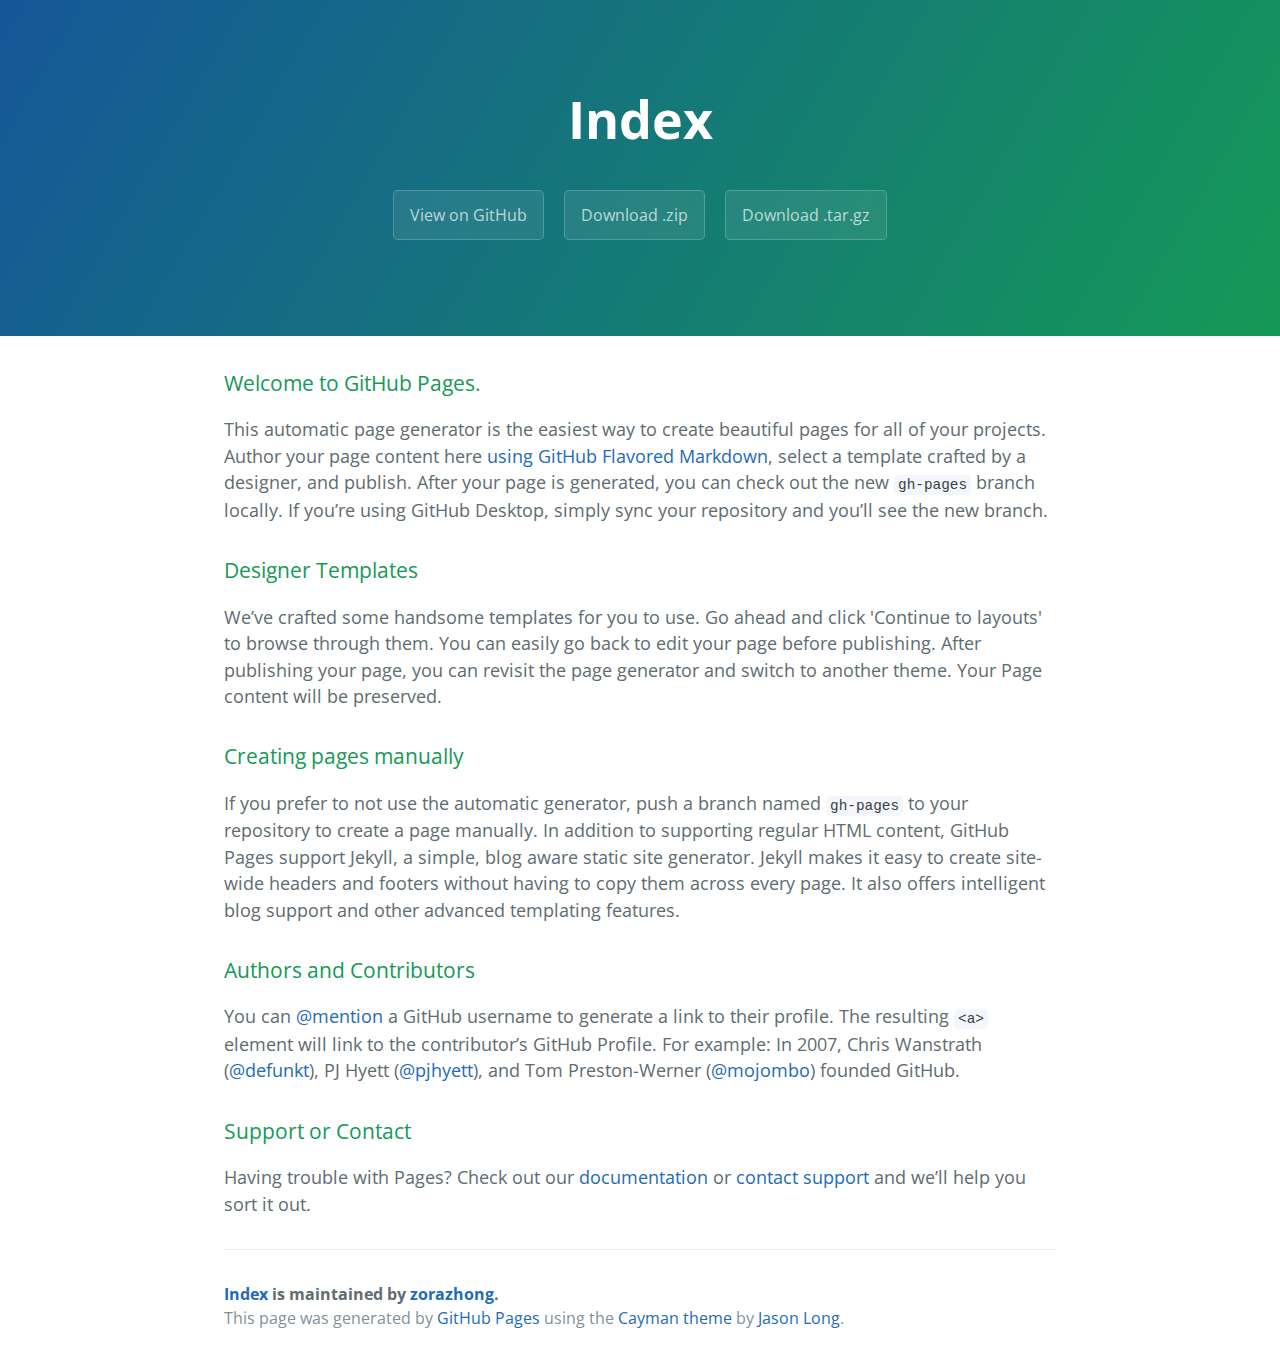
==== index.html @ 16f26936 "Create gh-pages branch via GitHub" ====
<!DOCTYPE html>
<html lang="en-us">
  <head>
    <meta charset="UTF-8">
    <title>Index by zorazhong</title>
    <meta name="viewport" content="width=device-width, initial-scale=1">
    <link rel="stylesheet" type="text/css" href="stylesheets/normalize.css" media="screen">
    <link href='https://fonts.googleapis.com/css?family=Open+Sans:400,700' rel='stylesheet' type='text/css'>
    <link rel="stylesheet" type="text/css" href="stylesheets/stylesheet.css" media="screen">
    <link rel="stylesheet" type="text/css" href="stylesheets/github-light.css" media="screen">
  </head>
  <body>
    <section class="page-header">
      <h1 class="project-name">Index</h1>
      <h2 class="project-tagline"></h2>
      <a href="https://github.com/zorazhong/index" class="btn">View on GitHub</a>
      <a href="https://github.com/zorazhong/index/zipball/master" class="btn">Download .zip</a>
      <a href="https://github.com/zorazhong/index/tarball/master" class="btn">Download .tar.gz</a>
    </section>

    <section class="main-content">
      <h3>
<a id="welcome-to-github-pages" class="anchor" href="#welcome-to-github-pages" aria-hidden="true"><span aria-hidden="true" class="octicon octicon-link"></span></a>Welcome to GitHub Pages.</h3>

<p>This automatic page generator is the easiest way to create beautiful pages for all of your projects. Author your page content here <a href="https://guides.github.com/features/mastering-markdown/">using GitHub Flavored Markdown</a>, select a template crafted by a designer, and publish. After your page is generated, you can check out the new <code>gh-pages</code> branch locally. If you’re using GitHub Desktop, simply sync your repository and you’ll see the new branch.</p>

<h3>
<a id="designer-templates" class="anchor" href="#designer-templates" aria-hidden="true"><span aria-hidden="true" class="octicon octicon-link"></span></a>Designer Templates</h3>

<p>We’ve crafted some handsome templates for you to use. Go ahead and click 'Continue to layouts' to browse through them. You can easily go back to edit your page before publishing. After publishing your page, you can revisit the page generator and switch to another theme. Your Page content will be preserved.</p>

<h3>
<a id="creating-pages-manually" class="anchor" href="#creating-pages-manually" aria-hidden="true"><span aria-hidden="true" class="octicon octicon-link"></span></a>Creating pages manually</h3>

<p>If you prefer to not use the automatic generator, push a branch named <code>gh-pages</code> to your repository to create a page manually. In addition to supporting regular HTML content, GitHub Pages support Jekyll, a simple, blog aware static site generator. Jekyll makes it easy to create site-wide headers and footers without having to copy them across every page. It also offers intelligent blog support and other advanced templating features.</p>

<h3>
<a id="authors-and-contributors" class="anchor" href="#authors-and-contributors" aria-hidden="true"><span aria-hidden="true" class="octicon octicon-link"></span></a>Authors and Contributors</h3>

<p>You can <a href="https://help.github.com/articles/basic-writing-and-formatting-syntax/#mentioning-users-and-teams" class="user-mention">@mention</a> a GitHub username to generate a link to their profile. The resulting <code>&lt;a&gt;</code> element will link to the contributor’s GitHub Profile. For example: In 2007, Chris Wanstrath (<a href="https://github.com/defunkt" class="user-mention">@defunkt</a>), PJ Hyett (<a href="https://github.com/pjhyett" class="user-mention">@pjhyett</a>), and Tom Preston-Werner (<a href="https://github.com/mojombo" class="user-mention">@mojombo</a>) founded GitHub.</p>

<h3>
<a id="support-or-contact" class="anchor" href="#support-or-contact" aria-hidden="true"><span aria-hidden="true" class="octicon octicon-link"></span></a>Support or Contact</h3>

<p>Having trouble with Pages? Check out our <a href="https://help.github.com/pages">documentation</a> or <a href="https://github.com/contact">contact support</a> and we’ll help you sort it out.</p>

      <footer class="site-footer">
        <span class="site-footer-owner"><a href="https://github.com/zorazhong/index">Index</a> is maintained by <a href="https://github.com/zorazhong">zorazhong</a>.</span>

        <span class="site-footer-credits">This page was generated by <a href="https://pages.github.com">GitHub Pages</a> using the <a href="https://github.com/jasonlong/cayman-theme">Cayman theme</a> by <a href="https://twitter.com/jasonlong">Jason Long</a>.</span>
      </footer>

    </section>

  
  </body>
</html>
---- stylesheets/stylesheet.css ----
* {
  box-sizing: border-box; }

body {
  padding: 0;
  margin: 0;
  font-family: "Open Sans", "Helvetica Neue", Helvetica, Arial, sans-serif;
  font-size: 16px;
  line-height: 1.5;
  color: #606c71; }

a {
  color: #1e6bb8;
  text-decoration: none; }
  a:hover {
    text-decoration: underline; }

.btn {
  display: inline-block;
  margin-bottom: 1rem;
  color: rgba(255, 255, 255, 0.7);
  background-color: rgba(255, 255, 255, 0.08);
  border-color: rgba(255, 255, 255, 0.2);
  border-style: solid;
  border-width: 1px;
  border-radius: 0.3rem;
  transition: color 0.2s, background-color 0.2s, border-color 0.2s; }
  .btn + .btn {
    margin-left: 1rem; }

.btn:hover {
  color: rgba(255, 255, 255, 0.8);
  text-decoration: none;
  background-color: rgba(255, 255, 255, 0.2);
  border-color: rgba(255, 255, 255, 0.3); }

@media screen and (min-width: 64em) {
  .btn {
    padding: 0.75rem 1rem; } }

@media screen and (min-width: 42em) and (max-width: 64em) {
  .btn {
    padding: 0.6rem 0.9rem;
    font-size: 0.9rem; } }

@media screen and (max-width: 42em) {
  .btn {
    display: block;
    width: 100%;
    padding: 0.75rem;
    font-size: 0.9rem; }
    .btn + .btn {
      margin-top: 1rem;
      margin-left: 0; } }

.page-header {
  color: #fff;
  text-align: center;
  background-color: #159957;
  background-image: linear-gradient(120deg, #155799, #159957); }

@media screen and (min-width: 64em) {
  .page-header {
    padding: 5rem 6rem; } }

@media screen and (min-width: 42em) and (max-width: 64em) {
  .page-header {
    padding: 3rem 4rem; } }

@media screen and (max-width: 42em) {
  .page-header {
    padding: 2rem 1rem; } }

.project-name {
  margin-top: 0;
  margin-bottom: 0.1rem; }

@media screen and (min-width: 64em) {
  .project-name {
    font-size: 3.25rem; } }

@media screen and (min-width: 42em) and (max-width: 64em) {
  .project-name {
    font-size: 2.25rem; } }

@media screen and (max-width: 42em) {
  .project-name {
    font-size: 1.75rem; } }

.project-tagline {
  margin-bottom: 2rem;
  font-weight: normal;
  opacity: 0.7; }

@media screen and (min-width: 64em) {
  .project-tagline {
    font-size: 1.25rem; } }

@media screen and (min-width: 42em) and (max-width: 64em) {
  .project-tagline {
    font-size: 1.15rem; } }

@media screen and (max-width: 42em) {
  .project-tagline {
    font-size: 1rem; } }

.main-content :first-child {
  margin-top: 0; }
.main-content img {
  max-width: 100%; }
.main-content h1, .main-content h2, .main-content h3, .main-content h4, .main-content h5, .main-content h6 {
  margin-top: 2rem;
  margin-bottom: 1rem;
  font-weight: normal;
  color: #159957; }
.main-content p {
  margin-bottom: 1em; }
.main-content code {
  padding: 2px 4px;
  font-family: Consolas, "Liberation Mono", Menlo, Courier, monospace;
  font-size: 0.9rem;
  color: #383e41;
  background-color: #f3f6fa;
  border-radius: 0.3rem; }
.main-content pre {
  padding: 0.8rem;
  margin-top: 0;
  margin-bottom: 1rem;
  font: 1rem Consolas, "Liberation Mono", Menlo, Courier, monospace;
  color: #567482;
  word-wrap: normal;
  background-color: #f3f6fa;
  border: solid 1px #dce6f0;
  border-radius: 0.3rem; }
  .main-content pre > code {
    padding: 0;
    margin: 0;
    font-size: 0.9rem;
    color: #567482;
    word-break: normal;
    white-space: pre;
    background: transparent;
    border: 0; }
.main-content .highlight {
  margin-bottom: 1rem; }
  .main-content .highlight pre {
    margin-bottom: 0;
    word-break: normal; }
.main-content .highlight pre, .main-content pre {
  padding: 0.8rem;
  overflow: auto;
  font-size: 0.9rem;
  line-height: 1.45;
  border-radius: 0.3rem; }
.main-content pre code, .main-content pre tt {
  display: inline;
  max-width: initial;
  padding: 0;
  margin: 0;
  overflow: initial;
  line-height: inherit;
  word-wrap: normal;
  background-color: transparent;
  border: 0; }
  .main-content pre code:before, .main-content pre code:after, .main-content pre tt:before, .main-content pre tt:after {
    content: normal; }
.main-content ul, .main-content ol {
  margin-top: 0; }
.main-content blockquote {
  padding: 0 1rem;
  margin-left: 0;
  color: #819198;
  border-left: 0.3rem solid #dce6f0; }
  .main-content blockquote > :first-child {
    margin-top: 0; }
  .main-content blockquote > :last-child {
    margin-bottom: 0; }
.main-content table {
  display: block;
  width: 100%;
  overflow: auto;
  word-break: normal;
  word-break: keep-all; }
  .main-content table th {
    font-weight: bold; }
  .main-content table th, .main-content table td {
    padding: 0.5rem 1rem;
    border: 1px solid #e9ebec; }
.main-content dl {
  padding: 0; }
  .main-content dl dt {
    padding: 0;
    margin-top: 1rem;
    font-size: 1rem;
    font-weight: bold; }
  .main-content dl dd {
    padding: 0;
    margin-bottom: 1rem; }
.main-content hr {
  height: 2px;
  padding: 0;
  margin: 1rem 0;
  background-color: #eff0f1;
  border: 0; }

@media screen and (min-width: 64em) {
  .main-content {
    max-width: 64rem;
    padding: 2rem 6rem;
    margin: 0 auto;
    font-size: 1.1rem; } }

@media screen and (min-width: 42em) and (max-width: 64em) {
  .main-content {
    padding: 2rem 4rem;
    font-size: 1.1rem; } }

@media screen and (max-width: 42em) {
  .main-content {
    padding: 2rem 1rem;
    font-size: 1rem; } }

.site-footer {
  padding-top: 2rem;
  margin-top: 2rem;
  border-top: solid 1px #eff0f1; }

.site-footer-owner {
  display: block;
  font-weight: bold; }

.site-footer-credits {
  color: #819198; }

@media screen and (min-width: 64em) {
  .site-footer {
    font-size: 1rem; } }

@media screen and (min-width: 42em) and (max-width: 64em) {
  .site-footer {
    font-size: 1rem; } }

@media screen and (max-width: 42em) {
  .site-footer {
    font-size: 0.9rem; } }
---- stylesheets/github-light.css ----
/*
The MIT License (MIT)

Copyright (c) 2015 GitHub, Inc.

Permission is hereby granted, free of charge, to any person obtaining a copy
of this software and associated documentation files (the "Software"), to deal
in the Software without restriction, including without limitation the rights
to use, copy, modify, merge, publish, distribute, sublicense, and/or sell
copies of the Software, and to permit persons to whom the Software is
furnished to do so, subject to the following conditions:

The above copyright notice and this permission notice shall be included in all
copies or substantial portions of the Software.

THE SOFTWARE IS PROVIDED "AS IS", WITHOUT WARRANTY OF ANY KIND, EXPRESS OR
IMPLIED, INCLUDING BUT NOT LIMITED TO THE WARRANTIES OF MERCHANTABILITY,
FITNESS FOR A PARTICULAR PURPOSE AND NONINFRINGEMENT. IN NO EVENT SHALL THE
AUTHORS OR COPYRIGHT HOLDERS BE LIABLE FOR ANY CLAIM, DAMAGES OR OTHER
LIABILITY, WHETHER IN AN ACTION OF CONTRACT, TORT OR OTHERWISE, ARISING FROM,
OUT OF OR IN CONNECTION WITH THE SOFTWARE OR THE USE OR OTHER DEALINGS IN THE
SOFTWARE.

*/

.pl-c /* comment */ {
  color: #969896;
}

.pl-c1      /* constant, markup.raw, meta.diff.header, meta.module-reference, meta.property-name, support, support.constant, support.variable, variable.other.constant */,
.pl-s .pl-v /* string variable */ {
  color: #0086b3;
}

.pl-e  /* entity */,
.pl-en /* entity.name */ {
  color: #795da3;
}

.pl-s .pl-s1 /* string source */,
.pl-smi      /* storage.modifier.import, storage.modifier.package, storage.type.java, variable.other, variable.parameter.function */ {
  color: #333;
}

.pl-ent /* entity.name.tag */ {
  color: #63a35c;
}

.pl-k /* keyword, storage, storage.type */ {
  color: #a71d5d;
}

.pl-pds              /* punctuation.definition.string, string.regexp.character-class */,
.pl-s                /* string */,
.pl-s .pl-pse .pl-s1 /* string punctuation.section.embedded source */,
.pl-sr               /* string.regexp */,
.pl-sr .pl-cce       /* string.regexp constant.character.escape */,
.pl-sr .pl-sra       /* string.regexp string.regexp.arbitrary-repitition */,
.pl-sr .pl-sre       /* string.regexp source.ruby.embedded */ {
  color: #183691;
}

.pl-v /* variable */ {
  color: #ed6a43;
}

.pl-id /* invalid.deprecated */ {
  color: #b52a1d;
}

.pl-ii /* invalid.illegal */ {
  background-color: #b52a1d;
  color: #f8f8f8;
}

.pl-sr .pl-cce /* string.regexp constant.character.escape */ {
  color: #63a35c;
  font-weight: bold;
}

.pl-ml /* markup.list */ {
  color: #693a17;
}

.pl-mh        /* markup.heading */,
.pl-mh .pl-en /* markup.heading entity.name */,
.pl-ms        /* meta.separator */ {
  color: #1d3e81;
  font-weight: bold;
}

.pl-mq /* markup.quote */ {
  color: #008080;
}

.pl-mi /* markup.italic */ {
  color: #333;
  font-style: italic;
}

.pl-mb /* markup.bold */ {
  color: #333;
  font-weight: bold;
}

.pl-md /* markup.deleted, meta.diff.header.from-file */ {
  background-color: #ffecec;
  color: #bd2c00;
}

.pl-mi1 /* markup.inserted, meta.diff.header.to-file */ {
  background-color: #eaffea;
  color: #55a532;
}

.pl-mdr /* meta.diff.range */ {
  color: #795da3;
  font-weight: bold;
}

.pl-mo /* meta.output */ {
  color: #1d3e81;
}
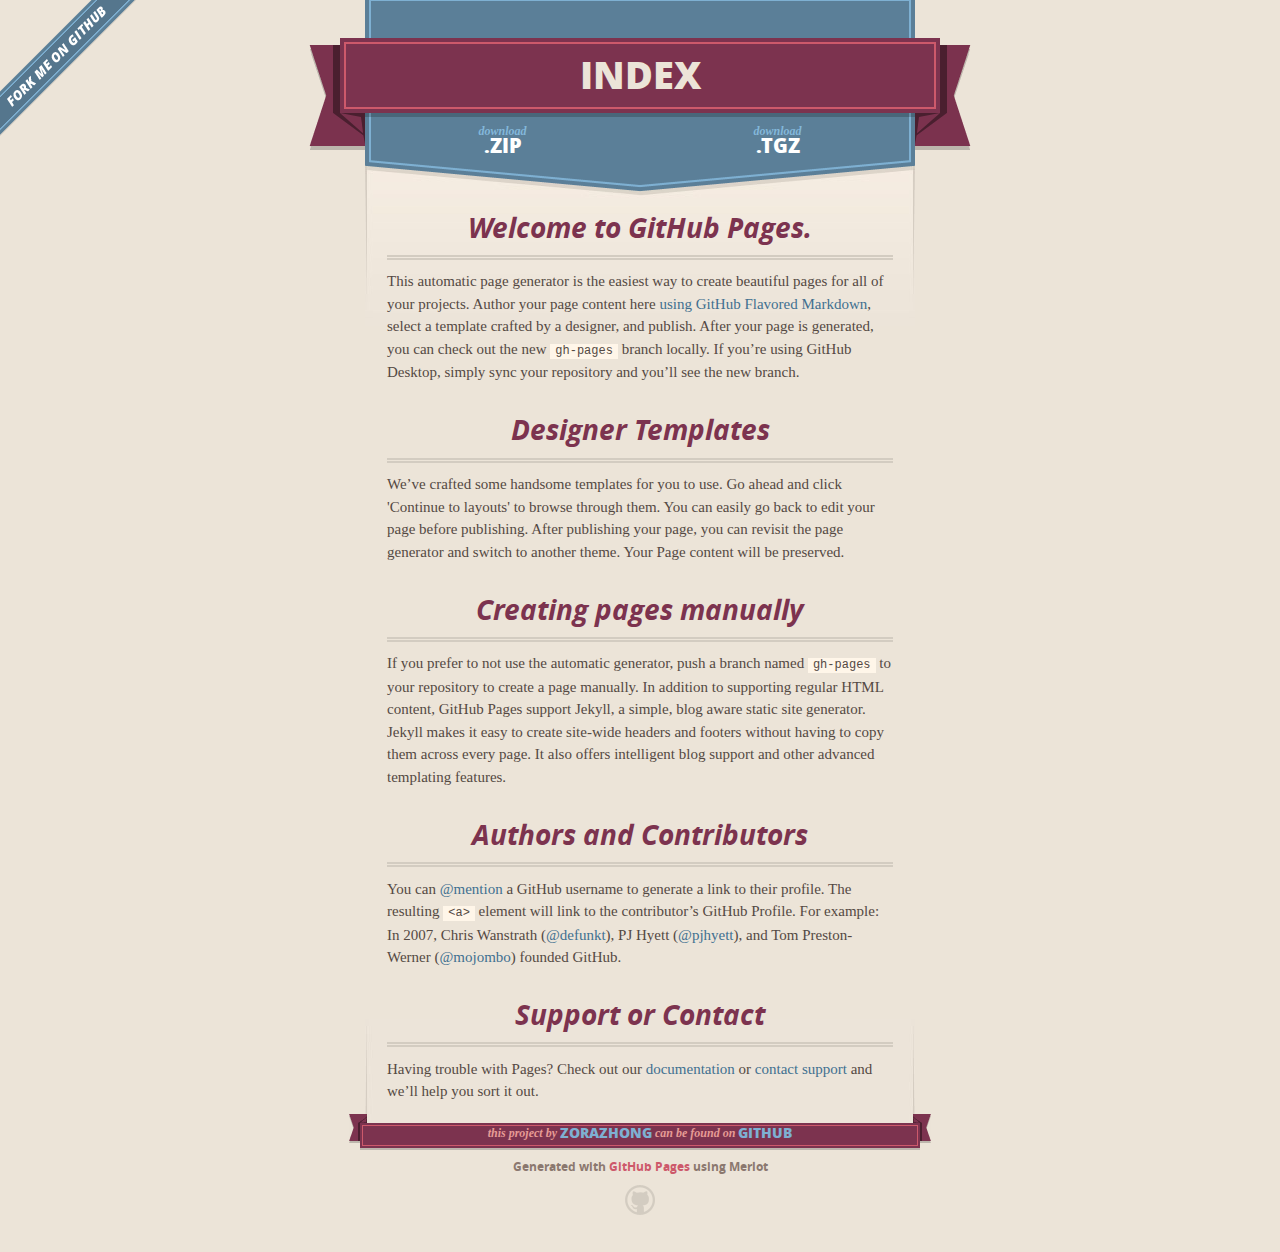
==== commit 930ba699: "Create gh-pages branch via GitHub" ====
--- a/index.html
+++ b/index.html
@@ -1,25 +1,52 @@
 <!DOCTYPE html>
-<html lang="en-us">
+<html>
   <head>
-    <meta charset="UTF-8">
+    <meta charset='utf-8'>
+    <meta http-equiv="X-UA-Compatible" content="chrome=1">
+    <meta name="viewport" content="width=640">
+
+    <link rel="stylesheet" href="stylesheets/core.css" media="screen">
+    <link rel="stylesheet" href="stylesheets/mobile.css" media="handheld, only screen and (max-device-width:640px)">
+    <link rel="stylesheet" href="stylesheets/github-light.css">
+
+    <script type="text/javascript" src="javascripts/modernizr.js"></script>
+    <script type="text/javascript" src="https://ajax.googleapis.com/ajax/libs/jquery/1.7.1/jquery.min.js"></script>
+    <script type="text/javascript" src="javascripts/headsmart.min.js"></script>
+    <script type="text/javascript">
+      $(document).ready(function () {
+        $('#main_content').headsmart()
+      })
+    </script>
     <title>Index by zorazhong</title>
-    <meta name="viewport" content="width=device-width, initial-scale=1">
-    <link rel="stylesheet" type="text/css" href="stylesheets/normalize.css" media="screen">
-    <link href='https://fonts.googleapis.com/css?family=Open+Sans:400,700' rel='stylesheet' type='text/css'>
-    <link rel="stylesheet" type="text/css" href="stylesheets/stylesheet.css" media="screen">
-    <link rel="stylesheet" type="text/css" href="stylesheets/github-light.css" media="screen">
   </head>
+
   <body>
-    <section class="page-header">
-      <h1 class="project-name">Index</h1>
-      <h2 class="project-tagline"></h2>
-      <a href="https://github.com/zorazhong/index" class="btn">View on GitHub</a>
-      <a href="https://github.com/zorazhong/index/zipball/master" class="btn">Download .zip</a>
-      <a href="https://github.com/zorazhong/index/tarball/master" class="btn">Download .tar.gz</a>
-    </section>
+    <a id="forkme_banner" href="https://github.com/zorazhong/index">View on GitHub</a>
+    <div class="shell">
 
-    <section class="main-content">
-      <h3>
+      <header>
+        <span class="ribbon-outer">
+          <span class="ribbon-inner">
+            <h1>Index</h1>
+            <h2></h2>
+          </span>
+          <span class="left-tail"></span>
+          <span class="right-tail"></span>
+        </span>
+      </header>
+
+      <section id="downloads">
+        <span class="inner">
+          <a href="https://github.com/zorazhong/index/zipball/master" class="zip"><em>download</em> .ZIP</a><a href="https://github.com/zorazhong/index/tarball/master" class="tgz"><em>download</em> .TGZ</a>
+        </span>
+      </section>
+
+
+      <span class="banner-fix"></span>
+
+
+      <section id="main_content">
+        <h3>
 <a id="welcome-to-github-pages" class="anchor" href="#welcome-to-github-pages" aria-hidden="true"><span aria-hidden="true" class="octicon octicon-link"></span></a>Welcome to GitHub Pages.</h3>
 
 <p>This automatic page generator is the easiest way to create beautiful pages for all of your projects. Author your page content here <a href="https://guides.github.com/features/mastering-markdown/">using GitHub Flavored Markdown</a>, select a template crafted by a designer, and publish. After your page is generated, you can check out the new <code>gh-pages</code> branch locally. If you’re using GitHub Desktop, simply sync your repository and you’ll see the new branch.</p>
@@ -43,15 +70,22 @@
 <a id="support-or-contact" class="anchor" href="#support-or-contact" aria-hidden="true"><span aria-hidden="true" class="octicon octicon-link"></span></a>Support or Contact</h3>
 
 <p>Having trouble with Pages? Check out our <a href="https://help.github.com/pages">documentation</a> or <a href="https://github.com/contact">contact support</a> and we’ll help you sort it out.</p>
+      </section>
 
-      <footer class="site-footer">
-        <span class="site-footer-owner"><a href="https://github.com/zorazhong/index">Index</a> is maintained by <a href="https://github.com/zorazhong">zorazhong</a>.</span>
-
-        <span class="site-footer-credits">This page was generated by <a href="https://pages.github.com">GitHub Pages</a> using the <a href="https://github.com/jasonlong/cayman-theme">Cayman theme</a> by <a href="https://twitter.com/jasonlong">Jason Long</a>.</span>
+      <footer>
+        <span class="ribbon-outer">
+          <span class="ribbon-inner">
+            <p>this project by <a href="https://github.com/zorazhong">zorazhong</a> can be found on <a href="https://github.com/zorazhong/index">GitHub</a></p>
+          </span>
+          <span class="left-tail"></span>
+          <span class="right-tail"></span>
+        </span>
+        <p>Generated with <a href="https://pages.github.com">GitHub Pages</a> using Merlot</p>
+        <span class="octocat"></span>
       </footer>
 
-    </section>
+    </div>
 
-  
+    
   </body>
 </html>
--- a/stylesheets/core.css
+++ b/stylesheets/core.css
@@ -0,0 +1,3 @@
+@import url("screen.css");
+@import url("non-screen.css") handheld;
+@import url("non-screen.css") only screen and (max-device-width:640px);--- a/stylesheets/mobile.css
+++ b/stylesheets/mobile.css
@@ -0,0 +1,510 @@
+/* Generated by Font Squirrel (http://www.fontsquirrel.com) on February 9, 2012 */
+
+
+@font-face {
+  font-family: 'Open Sans';
+  src: url('../fonts/opensans-regular-webfont.eot');
+  src: url('../fonts/opensans-regular-webfont.eot?#iefix') format('embedded-opentype'),
+       url('../fonts/opensans-regular-webfont.woff') format('woff'),
+       url('../fonts/opensans-regular-webfont.ttf') format('truetype'),
+       url('../fonts/opensans-regular-webfont.svg#OpenSansRegular') format('svg');
+  font-weight: normal;
+  font-style: normal;
+}
+
+@font-face {
+  font-family: 'Open Sans';
+  src: url('../fonts/opensans-italic-webfont.eot');
+  src: url('../fonts/opensans-italic-webfont.eot?#iefix') format('embedded-opentype'),
+       url('../fonts/opensans-italic-webfont.woff') format('woff'),
+       url('../fonts/opensans-italic-webfont.ttf') format('truetype'),
+       url('../fonts/opensans-italic-webfont.svg#OpenSansItalic') format('svg');
+  font-weight: normal;
+  font-style: italic;
+}
+
+@font-face {
+  font-family: 'Open Sans';
+  src: url('../fonts/opensans-bold-webfont.eot');
+  src: url('../fonts/opensans-bold-webfont.eot?#iefix') format('embedded-opentype'),
+       url('../fonts/opensans-bold-webfont.woff') format('woff'),
+       url('../fonts/opensans-bold-webfont.ttf') format('truetype'),
+       url('../fonts/opensans-bold-webfont.svg#OpenSansBold') format('svg');
+  font-weight: bold;
+  font-style: normal;
+}
+
+@font-face {
+  font-family: 'Open Sans';
+  src: url('../fonts/opensans-bolditalic-webfont.eot');
+  src: url('../fonts/opensans-bolditalic-webfont.eot?#iefix') format('embedded-opentype'),
+       url('../fonts/opensans-bolditalic-webfont.woff') format('woff'),
+       url('../fonts/opensans-bolditalic-webfont.ttf') format('truetype'),
+       url('../fonts/opensans-bolditalic-webfont.svg#OpenSansBoldItalic') format('svg');
+  font-weight: bold;
+  font-style: italic;
+}
+
+@font-face {
+  font-family: 'Open Sans';
+  src: url('../fonts/opensans-extrabold-webfont.eot');
+  src: url('../fonts/opensans-extrabold-webfont.eot?#iefix') format('embedded-opentype'),
+       url('../fonts/opensans-extrabold-webfont.woff') format('woff'),
+       url('../fonts/opensans-extrabold-webfont.ttf') format('truetype'),
+       url('../fonts/opensans-extrabold-webfont.svg#OpenSansExtrabold') format('svg');
+  font-weight: bolder;
+  font-style: normal;
+}
+
+
+/* http://meyerweb.com/eric/tools/css/reset/ 
+   v2.0 | 20110126
+   License: none (public domain)
+*/
+
+html, body, div, span, applet, object, iframe,
+h1, h2, h3, h4, h5, h6, p, blockquote, pre,
+a, abbr, acronym, address, big, cite, code,
+del, dfn, em, img, ins, kbd, q, s, samp,
+small, strike, strong, sub, sup, tt, var,
+b, u, i, center,
+dl, dt, dd, ol, ul, li,
+fieldset, form, label, legend,
+table, caption, tbody, tfoot, thead, tr, th, td,
+article, aside, canvas, details, embed, 
+figure, figcaption, footer, header, hgroup, 
+menu, nav, output, ruby, section, summary,
+time, mark, audio, video {
+  margin: 0;
+  padding: 0;
+  border: 0;
+  font-size: 100%;
+  font: inherit;
+  vertical-align: baseline;
+}
+/* HTML5 display-role reset for older browsers */
+article, aside, details, figcaption, figure, 
+footer, header, hgroup, menu, nav, section {
+  display: block;
+}
+body {
+  line-height: 1;
+}
+ol, ul {
+  list-style: none;
+}
+blockquote, q {
+  quotes: none;
+}
+blockquote:before, blockquote:after,
+q:before, q:after {
+  content: '';
+  content: none;
+}
+table {
+  border-collapse: collapse;
+  border-spacing: 0;
+}
+
+header, footer, section {
+  display: block;
+  position: relative;
+}
+
+/* STYLES */
+
+div.shell {
+  display: block;
+  width: 640px;
+  margin: 0 auto;
+}
+
+a#forkme_banner {
+  display: none;
+}
+
+/* header */
+
+header {
+  position: relative;
+  z-index: 2;
+  margin: 0;
+  max-width: 640px;
+  top: 51px;
+}
+
+header span.ribbon-inner {
+  position: relative;
+  display: block;
+  background-color: #cd596b;
+  border: 8px solid #7c334f;
+  padding: 6px;
+  z-index: 1;
+}
+
+header span.left-tail, header span.right-tail {
+  position: relative;
+  display: block;
+  width: 19px;
+  height: 10px;
+  background: transparent url(../images/ribbon-tail-sprite-2x.png) 0 0 no-repeat;
+  position: absolute;
+  bottom: -10px;
+  z-index: 0;
+}
+
+header span.left-tail {
+  background-position: 0 0;
+  left: 0;
+}
+
+header span.right-tail {
+  background-position: -19px 0;
+  right: 0;
+}
+
+header h1 {
+  background-color: #7c334f;
+  font-size: 2em;
+  font-weight: bolder;
+  font-style: normal;
+  text-transform: uppercase;
+  color: #ece4d8;
+  text-align: center;
+  line-height:1;  
+  padding: 14px 20px 0;
+}
+
+header h2 {
+  background-color: #7c334f;
+  font: bold italic .85em/1.5 Georgia, Times, “Times New Roman”, serif;
+  color: #e69b95;
+  padding-bottom: 14px;
+  margin-top: -3px;
+  text-align: center;
+}
+
+section#downloads {
+  position: relative;
+  display: block;
+  height: 171px;
+  width: 602px;
+  padding-bottom: 150px;
+  margin: 51px auto -250px;
+  z-index: 1;
+  background: transparent url(../images/shield.png) center 0 no-repeat;
+}
+
+section#downloads a {
+  display: none;
+}
+
+span.banner-fix {
+  background: transparent url(../images/shield-fallback.png) center top no-repeat;
+  display: block;
+  height: 31px;
+  position: absolute;
+  width: 640px;
+  top: 20px;
+
+}
+
+section#main_content {
+  z-index: 2;
+  padding: 20px 40px 0;
+  min-height:185px;
+}
+
+/* footer */
+
+footer {
+  background: none;
+  padding-top: 104px;
+  margin: -94px auto 40px;
+  max-width:640px;
+  text-align: center;
+}
+
+footer span.ribbon-outer {
+  display: block;
+  position: relative;
+  border-bottom: 2px solid #bdb6ad;
+}
+
+footer span.ribbon-inner {
+  position: relative;
+  display: block;
+  background-color: #cd596b;
+  border: 8px solid #7c334f;
+  padding: 6px;
+  z-index: 1;
+}
+
+footer p {
+  font-family: 'Open Sans', sans-serif;
+  font-weight: bold;
+  font-size: .6em;
+  color: #8b786f;
+}
+
+footer a {
+  color: #cd596b;
+}
+
+footer span.ribbon-inner p {
+  background-color: #7c334f;
+  margin: 0;
+  color: #e69b95;
+  font: bold italic 22px/1 Georgia, Times, “Times New Roman”, serif;
+  height: auto;
+  line-height: 1.1;
+  padding: 20px 0px 10px;
+}
+
+footer span.ribbon-inner a {
+  display: block;
+  position: relative;
+  bottom: 0;
+  color: #7eb0d2;
+  font-family: 'Open Sans', sans-serif;
+  text-transform: uppercase;
+  font-style: normal;
+  font-weight: bolder;
+  font-size: 38px;
+  padding-bottom: 10px;
+}
+
+footer span.ribbon-inner a:hover {
+  color: #7eb0d2;
+}
+
+footer span.left-tail, footer span.right-tail {
+  position: relative;
+  display: block;
+  width: 23px;
+  height: 126px;
+  background: transparent url(../images/small-ribbon-tail-sprite-2x.png) 0 0 no-repeat;
+  position: absolute;
+  top: -126px;
+  z-index: 0;
+}
+
+footer span.left-tail {
+  background-position: 0 0;
+  left: 0;
+}
+
+footer span.right-tail {
+  background-position: -23px 0;
+  right: 0;
+}
+
+footer span.octocat {
+  background: transparent url(../images/octocat-2x.png) 0 0 no-repeat;
+  display: block;
+  width: 60px;
+  height: 60px;
+  margin: 20px auto 0;}
+
+/* content */
+
+body {
+  background: #ece4d8;
+  font: normal normal 30px/1.5 Georgia, Palatino,” Palatino Linotype”, Times, “Times New Roman”, serif;
+  color: #544943;
+  -webkit-font-smoothing: antialiased;
+}
+
+a, a:hover {
+  color: #417090;
+}
+
+a {
+  text-decoration: none;
+}
+
+a:hover {
+  text-decoration: underline;
+}
+
+h1,h2,h3,h4,h5,h6 {
+  font-family: 'Open Sans', sans-serif;
+  font-weight: bold;
+}
+
+p {
+  margin: .7em 0 0;
+}
+
+strong {
+  font-weight: bold;
+}
+
+em {
+  font-style: italic;
+}
+
+ol {
+  margin: .7em 0;
+  list-style-type: decimal;
+  padding-left: 1.35em;
+}
+
+ul {
+  margin: .7em 0;
+  padding-left: 1.35em;
+}
+
+ul li {
+  padding-left: 20px;
+  background: transparent url(../images/chevron-2x.png) left 15px no-repeat;
+}
+
+blockquote {
+  font-family: 'Open Sans', sans-serif;
+  margin: 20px 0;
+  color: #8b786f;
+  padding-left: 1.35em;
+  background: transparent url('../images/blockquote-gfx-2x.png') 0 8px no-repeat;
+}
+
+img {
+  -webkit-box-shadow: 0px 4px 0px #bdb6ad;
+  -moz-box-shadow: 0px 4px 0px #bdb6ad;
+  box-shadow: 0px 4px 0px #bdb6ad;
+  border: 4px solid #fff6e9;
+  max-width: 556px;
+}
+
+hr {
+  border: none;
+  outline: none;
+  height: 42px;
+  background: transparent url('../images/hr-2x.jpg') center center repeat-x;
+  margin: 0 0 20px;
+}
+
+code {
+  background: #fff6e9;
+  font: normal normal .9em/1.7 "Lucida Sans Typewriter", "Lucida Console", Monaco, "Bitstream Vera Sans Mono", monospace;
+  padding: 0 5px 1px;
+}
+
+pre {
+  margin: 10px 0 20px;
+  padding: .7em;
+  background: #fff6e9;
+  border-bottom: 4px solid #bdb6ad;
+  font: normal normal .9em/1.7 "Lucida Sans Typewriter", "Lucida Console", Monaco, "Bitstream Vera Sans Mono", monospace;
+  overflow: auto;
+}
+
+table {
+  background: #fff6e9;
+  display: table;
+  width: 100%;
+  border-collapse: separate;
+  border-bottom: 4px solid #bdb6ad;
+  margin: 10px 0;
+}
+
+tr {
+  display: table-row;
+}
+
+th {
+  display: table-cell;
+  padding: 2px 10px;
+  border: solid #ece4d8;
+  border-width: 0 4px 4px 0;
+  color: #cd596b;
+  font-family: 'Open Sans', sans-serif;
+  font-weight: bold;
+  font-size: .85em;
+}
+
+td {
+  display: table-cell;
+  padding: 0 .7em;
+  border: solid #ece4d8;
+  border-width: 0 4px 4px 0;
+}
+
+td:last-child, th:last-child {
+  border-right: none;
+}
+
+tr:last-child td {
+  border-bottom: none;
+}
+
+dl {
+  margin: .7em 0 20px;
+}
+
+dt {
+  font-family: 'Open Sans', sans-serif;
+  font-weight: bold;
+}
+
+dd {
+  padding-left: 1.35em;
+}
+
+dd p:first-child {
+  margin-top: 0;
+}
+
+/* Content based headers */
+
+#main_content > .header-level-1:first-child,
+#main_content > .header-level-2:first-child,
+#main_content > .header-level-3:first-child,
+#main_content > .header-level-4:first-child,
+#main_content > .header-level-5:first-child,
+#main_content > .header-level-6:first-child {
+  margin-top: 0;
+}
+
+.header-level-1 {
+  font-size: 1.85em;
+  border-bottom: .2em double #d3ccc1;
+  color: #7c334f;
+  text-align: center;
+  font-style: italic;
+  margin: 1.1em 0 .38em;
+  line-height: 1.2;
+  padding-bottom: 10px
+}
+
+.header-level-2 {
+  font-size: 1.58em;
+  color: #7c334f;
+  margin: .95em 0 .5em;
+  border-bottom: .1em solid #D3CCC1;
+  line-height: 1.2;
+  padding-bottom: 10px
+}
+
+.header-level-3 {
+  margin: 20px 0 10px;
+  font-size: 1.45em;
+}
+
+.header-level-4 {
+  margin: .6em 0;
+  font-size: 1.2em;
+  color: #cd596b;
+}
+
+.header-level-5 {
+  margin: .7em 0;
+  font-size: 1em;
+  color: #8b786f;
+}
+
+.header-level-6 {
+  margin: .8em 0;
+  font-size: .85em;
+  font-style: italic;
+}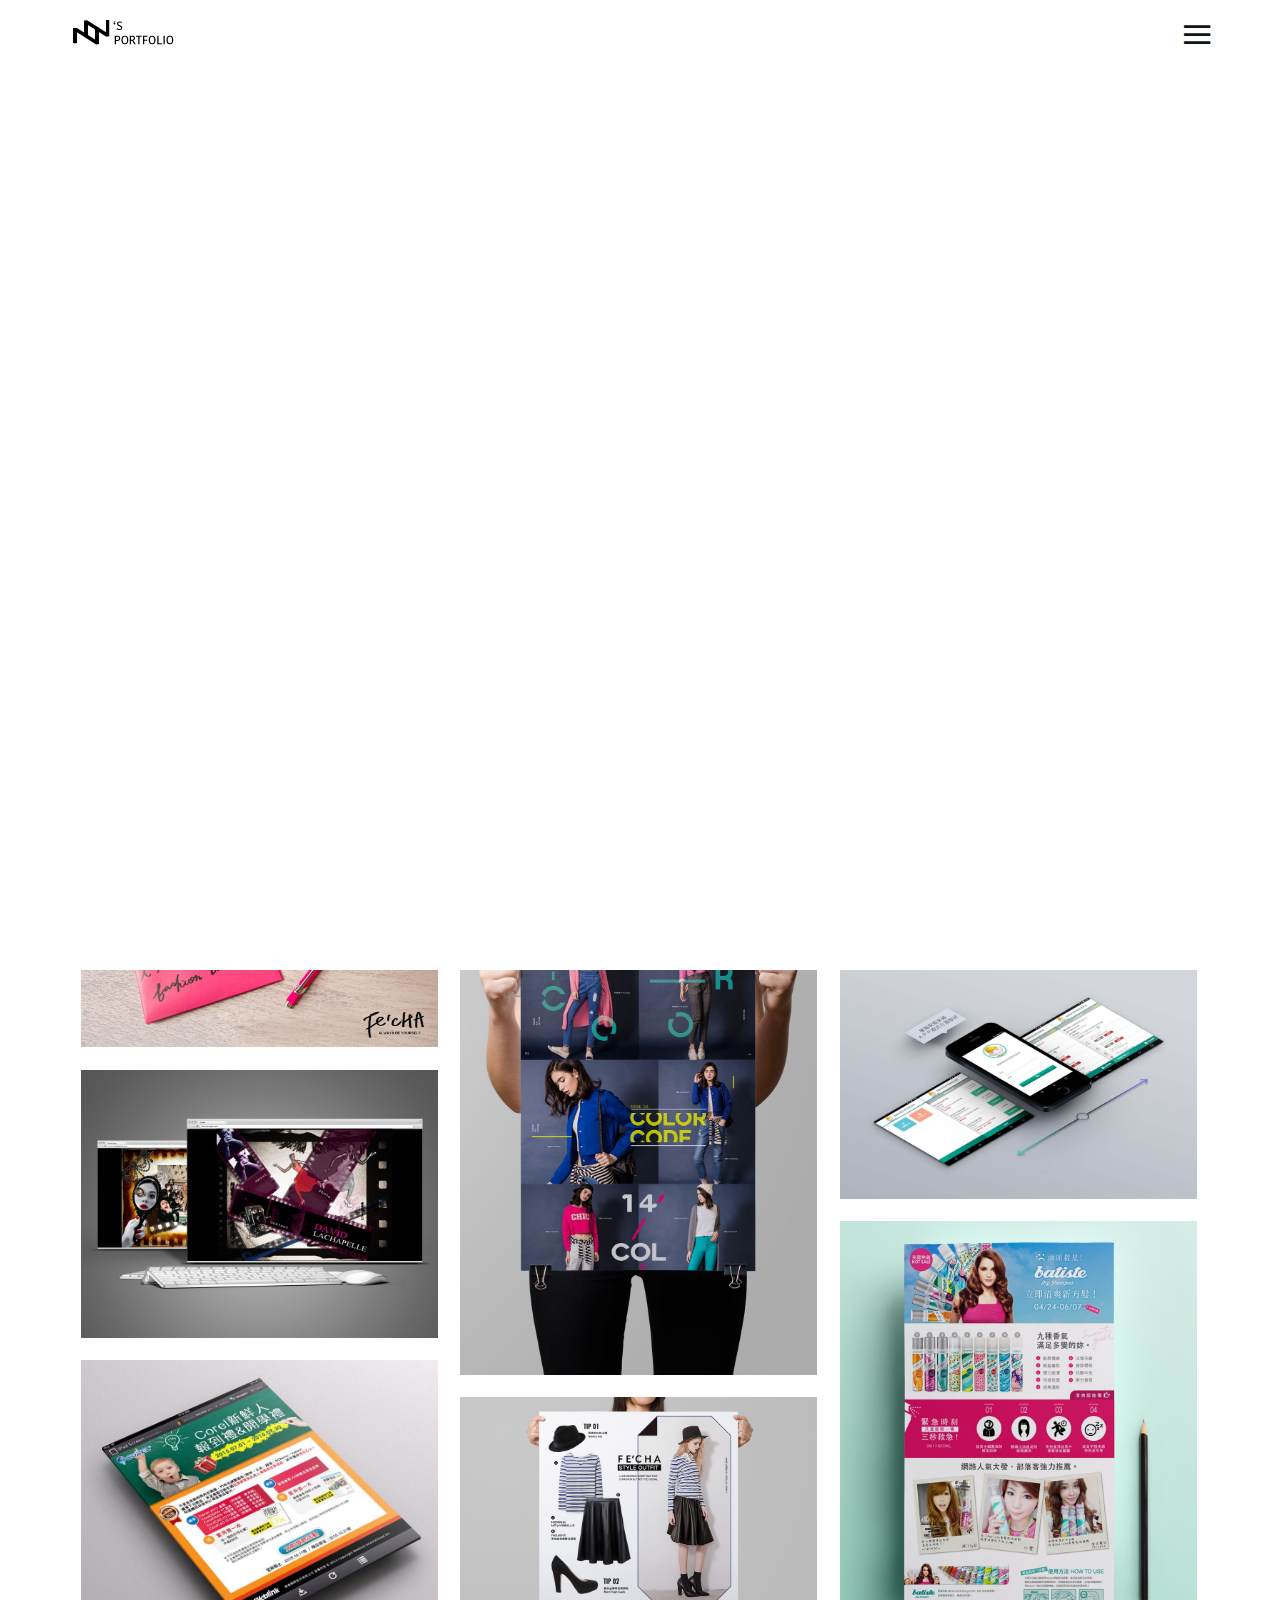
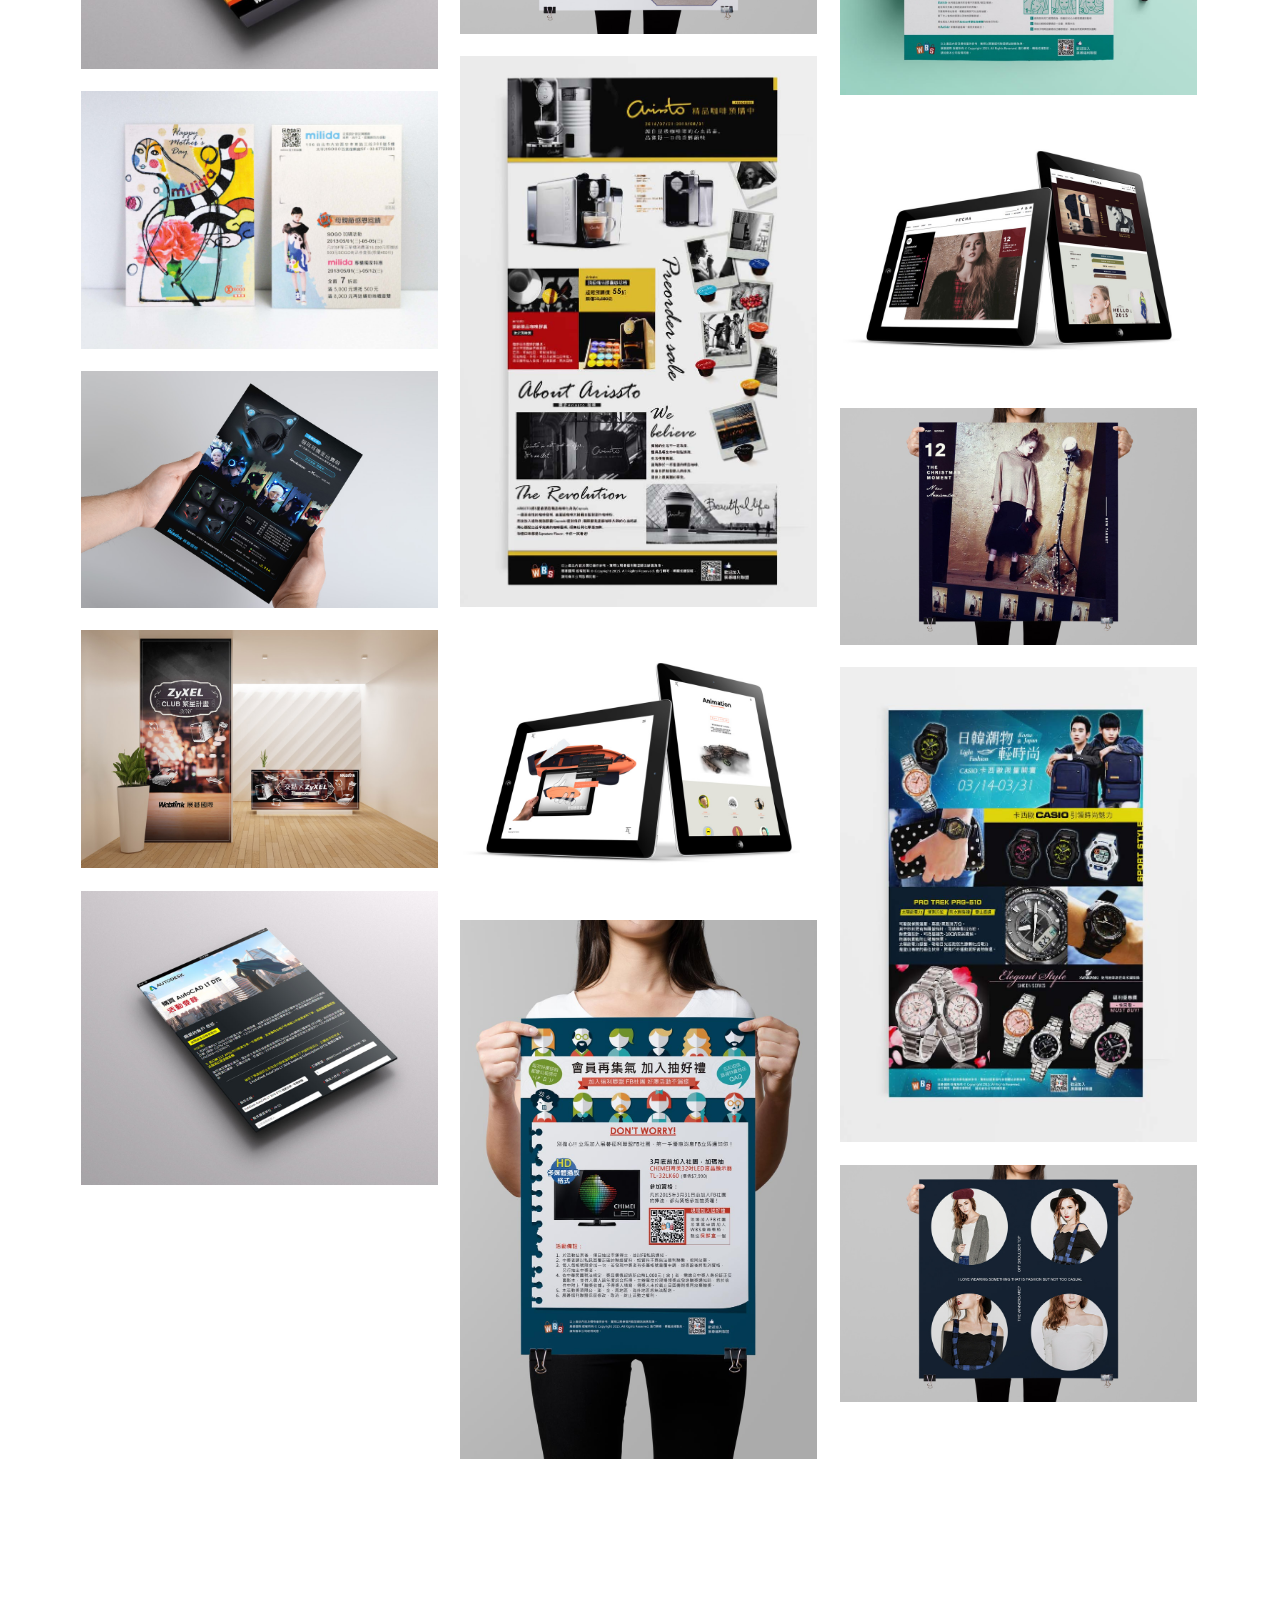
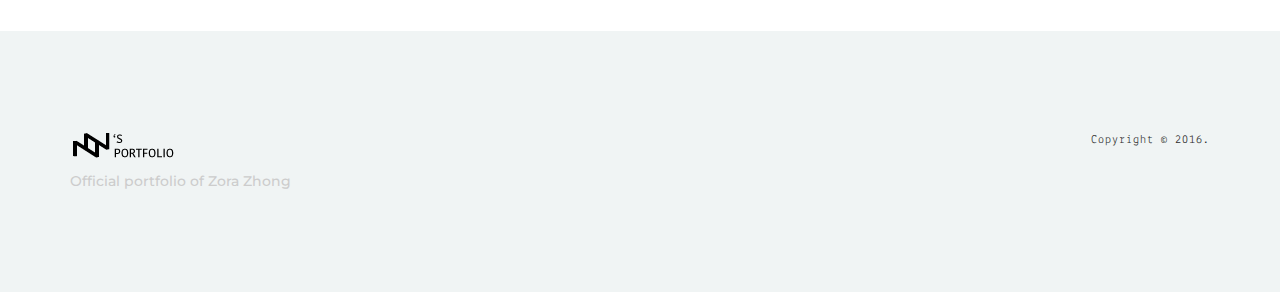
==== commit bb0a9692: "portfolio" ====
--- a/index.html
+++ b/index.html
@@ -1,91 +1,455 @@
 <!DOCTYPE html>
-<html>
-  <head>
-    <meta charset='utf-8'>
-    <meta http-equiv="X-UA-Compatible" content="chrome=1">
-    <meta name="viewport" content="width=640">
-
-    <link rel="stylesheet" href="stylesheets/core.css" media="screen">
-    <link rel="stylesheet" href="stylesheets/mobile.css" media="handheld, only screen and (max-device-width:640px)">
-    <link rel="stylesheet" href="stylesheets/github-light.css">
-
-    <script type="text/javascript" src="javascripts/modernizr.js"></script>
-    <script type="text/javascript" src="https://ajax.googleapis.com/ajax/libs/jquery/1.7.1/jquery.min.js"></script>
-    <script type="text/javascript" src="javascripts/headsmart.min.js"></script>
-    <script type="text/javascript">
-      $(document).ready(function () {
-        $('#main_content').headsmart()
-      })
-    </script>
-    <title>Index by zorazhong</title>
-  </head>
-
-  <body>
-    <a id="forkme_banner" href="https://github.com/zorazhong/index">View on GitHub</a>
-    <div class="shell">
-
-      <header>
-        <span class="ribbon-outer">
-          <span class="ribbon-inner">
-            <h1>Index</h1>
-            <h2></h2>
-          </span>
-          <span class="left-tail"></span>
-          <span class="right-tail"></span>
-        </span>
-      </header>
-
-      <section id="downloads">
-        <span class="inner">
-          <a href="https://github.com/zorazhong/index/zipball/master" class="zip"><em>download</em> .ZIP</a><a href="https://github.com/zorazhong/index/tarball/master" class="tgz"><em>download</em> .TGZ</a>
-        </span>
+<html lang="en">
+
+<head>
+    <meta charset="utf-8">
+    <title>Zora Zhong's Portfolio.</title>
+    <meta name="description" content="Zora Zhong's Portfolio.">
+    <meta name="viewport" content="width=device-width, initial-scale=1.0">
+    <link rel="icon" type="image/png" href="images/favicon.png" />
+    <link href='http://fonts.googleapis.com/css?family=Raleway:400,300,700,900%7CMontserrat:400,700%7CLato:400,100,300,700,900%7CLekton:400,400italic,700' rel='stylesheet' type='text/css'>
+    <link rel="stylesheet" href="stylesheets/ionicons.min.css">
+    <link rel="stylesheet" href="stylesheets/bootstrap.css">
+    <link rel="stylesheet" href="stylesheets/venobox.css">
+    <link rel="stylesheet" href="stylesheets/sinister.css">
+    <link rel="stylesheet" href="stylesheets/slimmenu.css">
+    <link rel="stylesheet" href="stylesheets/main.css">
+    <link rel="stylesheet" href="stylesheets/main-bg.css">
+    <link rel="stylesheet" href="stylesheets/main-responsive.css">
+</head>
+
+<body>
+
+
+    <!-- Preloader
+  –––––––––––––––––––––––––––––––––––––––––––––––––– -->
+    <div id="preloader" class="signature-berend">
+        <div id="status"></div>
+    </div>
+    <!-- end : preloader -->
+    
+<!-- mobile only navigation : starts -->
+<nav class="mobile-nav signature-berend">
+            <ul class="slimmenu">
+              <li>
+                  <a href="index.html">portfolio</a>
+              </li>
+              <li><a href="about.html">about</a></li>
+            </ul>
+</nav>
+<!-- mobile only navigation : ends -->
+
+
+    <!-- Header
+  –––––––––––––––––––––––––––––––––––––––––––––––––– -->
+    <header class="masthead signature-berend white-bg">
+      <div class="container">
+        <div class="row">
+          <article class="col-md-6 text-left">
+            <a href="index.html"><img alt="" title="" class="main-logo" src="images/logo.png"/></a>
+          </article>
+          <article class="col-md-6 text-right">
+            <a class="menu-trigger" href="#"><span class="ion-navicon black"></span></a>
+          </article>
+        </div>
+      </div>
+    </header>
+    <!-- end : masthead -->
+
+
+    <!-- Main Navigation
+  –––––––––––––––––––––––––––––––––––––––––––––––––– -->
+    <nav class="mastnav signature-berend fullheight">
+
+                  <div class="menu-close-notification">
+                      <a class="font2" href="#"><span class="ion-android-close black"></span></a>
+                  </div>
+        <div class="mastnav-inner-left fullheight nav-bg img-bg text-center">
+          <div class="valign">
+            <a href="index.html"><img alt="" title="" src="images/badge.png"/></a>
+          </div>
+        </div>
+
+        <div class="mastnav-inner-right fullheight white-bg">
+          <div class="valign">
+            
+          <ul class="main-menu signature-berend">
+            <li>
+                <a class="main-link font2" href="index.html">portfolio</a>
+            </li>
+            <li><a class="main-link font2" href="about.html">about</a></li>
+          </ul>
+
+
+            <div class="menu-credits text-left">
+                  <p class="font4 dark">Zora zhong's portfolio 2014-2016.</p>
+              </div>
+
+          </div>
+          </div>
+        </nav>
+
+    <!-- end : mastnav -->
+
+
+
+    <!-- MASTER CONTENT
+  –––––––––––––––––––––––––––––––––––––––––––––––––– -->
+    <section class="mastwrap signature-berend">
+
+
+      <section class="about signature-berend white-bg pad-top-half pad-bottom">
+          
+          <div class="container">
+
+        <!--works filter panel :starts -->
+        <section id="works-filter-panel" class="works-filter-panel signature-berend white-bg">
+          <div class="valign">
+            <div class="works-filter-wrap">
+                <ul class="works-filter signature-berend text-center clearfix font2">
+                    <li><a id="all" href="#" data-filter="*" class="active"><span>All</span></a></li><li><a href="#" data-filter=".graphics"><span>Graphics</span></a></li>
+                    <li><a href="#" data-filter=".seminar"><span>Seminar Design</span></a></li>
+                    <li><a href="#" data-filter=".web"><span>Web</span></a></li>
+                </ul>
+            </div>
+          </div>
+        </section>
+        <!-- works filter panel :ends -->
+
+ <!-- works filter panel :ends -->
+
+         <section id="works-container" class="works-container signature-berend works-masonry-container clearfix white-bg works-thumbnails-view">
+
+
+              <!-- start : works-item -->
+              <div class="works-item signature-berend ImageWrapper works-item-one-third-spaced zoom graphics">
+                      <img data-no-retina alt="" title="" class="img-responsive" src="images/works/01.jpg"/>
+                      <a  class="venobox" data-gall="edm" href="images/works/01.jpg">
+                          <div class="works-item-inner ImageOverlayP">
+                            <p class="valign text-center"><span class="white font3">開學季ＥＤＭ</span></p>
+                          </div>
+                      </a>
+              </div>
+              <!-- end : works-item -->
+
+
+
+              <!-- start : works-item -->
+              <div class="works-item signature-berend ImageWrapper works-item-one-third-spaced info web">
+                      <img data-no-retina alt="" title="" class="img-responsive" src="images/works/02.jpg"/>
+                      <a  href="http://store.wellife.com.tw" target="_blank">
+                          <div class="works-item-inner ImageOverlayMg">
+                            <p class="valign text-center"><span class="white font3">Ｗellife購物平台</span></p>
+                          </div>
+                      </a>
+              </div>
+              <!-- end : works-item -->
+
+
+              <!-- start : works-item -->
+              <div class="works-item signature-berend ImageWrapper works-item-one-third-spaced info web">
+                      <img data-no-retina alt="" title="" class="img-responsive" src="images/works/03.jpg"/>
+                      <a  href="http://www.weblink.com.tw/SPLA/" target="_blank">
+                          <div class="works-item-inner ImageOverlayMg">
+                            <p class="valign text-center"><span class="white font3">微軟授權介紹</span></p>
+                          </div>
+                      </a>
+              </div>
+              <!-- end : works-item -->
+
+          <!-- start : works-item -->
+              <div class="works-item signature-berend ImageWrapper works-item-one-third-spaced zoom graphics">
+                      <img data-no-retina alt="" title="" class="img-responsive" src="images/works/04.jpg"/>
+                      <a  class="venobox" data-gall="edm" href="images/works/04.jpg">
+                          <div class="works-item-inner ImageOverlayP">
+                            <p class="valign text-center"><span class="white font3">團結力量大EDM</span></p>
+                          </div>
+                      </a>
+              </div>
+              <!-- end : works-item -->
+
+
+
+              <!-- start : works-item -->
+              <div class="works-item signature-berend ImageWrapper works-item-one-third-spaced info graphics">
+                      <img data-no-retina alt="" title="" class="img-responsive" src="images/works/05.jpg"/>
+                      <a  href="fecha-dm.html" target="_blank">
+                          <div class="works-item-inner ImageOverlayP">
+                            <p class="valign text-center"><span class="white font3">FE'CHA DM</span></p>
+                          </div>
+                      </a>
+              </div>
+              <!-- end : works-item -->
+
+
+
+
+              <!-- start : works-item -->
+              <div class="works-item signature-berend ImageWrapper works-item-one-third-spaced info seminar">
+                      <img data-no-retina alt="" title="" class="img-responsive" src="images/works/06.jpg"/>
+                      <a  href="parallels.html" target="_blank">
+                          <div class="works-item-inner ImageOverlayMg">
+                            <p class="valign text-center"><span class="white font3">Parallels 研討會</span></p>
+                          </div>
+                      </a>
+              </div>
+              <!-- end : works-item -->
+
+
+
+              <!-- start : works-item -->
+              <div class="works-item signature-berend ImageWrapper works-item-one-third-spaced info graphics">
+                      <img data-no-retina alt="" title="" class="img-responsive" src="images/works/07.jpg"/>
+                      <a  href="fecha-index.html" target="_blank">
+                          <div class="works-item-inner ImageOverlaySi">
+                            <p class="valign text-center"><span class="white font3">FE'CHA 主形象</span></p>
+                          </div>
+                      </a>
+              </div>
+              <!-- end : works-item -->
+
+
+
+              <!-- start : works-item -->
+              <div class="works-item signature-berend ImageWrapper works-item-one-third-spaced info web">
+                      <img data-no-retina alt="" title="" class="img-responsive" src="images/works/08.jpg"/>
+                      <a  href="weblink-system.html" target="_blank">
+                          <div class="works-item-inner ImageOverlayP">
+                            <p class="valign text-center"><span class="white font3">展碁大家電系統App</span></p>
+                          </div>
+                      </a>
+              </div>
+              <!-- end : works-item -->
+
+
+
+
+               <!-- start : works-item -->
+              <div class="works-item signature-berend ImageWrapper works-item-one-third-spaced info web">
+                      <img data-no-retina alt="" title="" class="img-responsive" src="images/works/09.jpg"/>
+                      <a  href="david.html" target="_blank">
+                          <div class="works-item-inner ImageOverlayP">
+                            <p class="valign text-center"><span class="white font3">David Lachapelle 介紹</span></p>
+                          </div>
+                      </a>
+              </div>
+              <!-- end : works-item -->
+
+
+
+              <!-- start : works-item -->
+              <div class="works-item signature-berend ImageWrapper works-item-one-third-spaced zoom graphics">
+                      <img data-no-retina alt="" title="" class="img-responsive" src="images/works/10.jpg"/>
+                      <a  class="venobox" data-gall="edm" href="images/works/10.jpg">
+                          <div class="works-item-inner ImageOverlayAl">
+                            <p class="valign text-center"><span class="white font3">Batiste 乾洗髮</span></p>
+                          </div>
+                      </a>
+              </div>
+              <!-- end : works-item -->
+
+
+              <!-- start : works-item -->
+              <div class="works-item signature-berend ImageWrapper works-item-one-third-spaced info web">
+                      <img data-no-retina alt="" title="" class="img-responsive" src="images/works/11.jpg"/>
+                      <a  href="corel.html" target="_blank">
+                          <div class="works-item-inner ImageOverlaySi">
+                            <p class="valign text-center"><span class="white font3">Corel 活動登錄網頁</span></p>
+                          </div>
+                      </a>
+              </div>
+              <!-- end : works-item -->
+
+
+              <!-- start : works-item -->
+              <div class="works-item signature-berend ImageWrapper works-item-one-third-spaced zoom graphics">
+                      <img data-no-retina alt="" title="" class="img-responsive" src="images/works/12.jpg"/>
+                      <a  class="venobox" data-gall="fecha" href="images/works/12.jpg">
+                          <div class="works-item-inner ImageOverlayP">
+                            <p class="valign text-center"><span class="white font3">FE'CHA 編排設計</span></p>
+                          </div>
+                      </a>
+              </div>
+              <!-- end : works-item -->
+
+              <!-- start : works-item -->
+              <div class="works-item signature-berend ImageWrapper works-item-one-third-spaced zoom graphics">
+                      <img data-no-retina alt="" title="" class="img-responsive" src="images/works/13.jpg"/>
+                      <a  class="venobox" data-gall="edm" href="images/works/12.jpg">
+                          <div class="works-item-inner ImageOverlayMg">
+                            <p class="valign text-center"><span class="white font3">精品咖啡機EDM</span></p>
+                          </div>
+                      </a>
+              </div>
+              <!-- end : works-item -->
+
+
+              <!-- start : works-item -->
+              <div class="works-item signature-berend ImageWrapper works-item-one-third-spaced info graphics">
+                      <img data-no-retina alt="" title="" class="img-responsive" src="images/works/14.jpg"/>
+                      <a  href="milida.html" target="_blank">
+                          <div class="works-item-inner ImageOverlaySi">
+                            <p class="valign text-center"><span class="white font3">milida 母親節明信片</span></p>
+                          </div>
+                      </a>
+              </div>
+              <!-- end : works-item -->
+
+          <!-- start : works-item -->
+              <div class="works-item signature-berend ImageWrapper works-item-one-third-spaced info web">
+                      <img data-no-retina alt="" title="" class="img-responsive" src="images/works/15.jpg"/>
+                      <a  href="fecha-web.html" target="_blank">
+                          <div class="works-item-inner ImageOverlayAl">
+                            <p class="valign text-center"><span class="white font3">FE'CHA 首頁</span></p>
+                          </div>
+                      </a>
+              </div>
+              <!-- end : works-item -->
+
+
+
+              <!-- start : works-item -->
+              <div class="works-item signature-berend ImageWrapper works-item-one-third-spaced zoom graphics">
+                      <img data-no-retina alt="" title="" class="img-responsive" src="images/works/16.jpg"/>
+                      <a  class="venobox" data-gall="edm" href="images/works/16.jpg">
+                          <div class="works-item-inner ImageOverlayP">
+                            <p class="valign text-center"><span class="white font3">Brooktone 貓耳耳機</span></p>
+                          </div>
+                      </a>
+              </div>
+              <!-- end : works-item -->
+
+
+
+
+              <!-- start : works-item -->
+              <div class="works-item signature-berend ImageWrapper works-item-one-third-spaced zoom graphics">
+                      <img data-no-retina alt="" title="" class="img-responsive" src="images/works/17.jpg"/>
+                      <a  class="venobox" data-gall="fecha" href="images/works/17.jpg">
+                          <div class="works-item-inner ImageOverlayMg">
+                            <p class="valign text-center"><span class="white font3">FE'CHA 編排設計</span></p>
+                          </div>
+                      </a>
+              </div>
+              <!-- end : works-item -->
+
+
+
+              <!-- start : works-item -->
+              <div class="works-item signature-berend ImageWrapper works-item-one-third-spaced info web">
+                      <img data-no-retina alt="" title="" class="img-responsive" src="images/works/18.jpg"/>
+                      <a href="http://hsi1101.github.io/jumpwow/index.html" target="_blank">
+                          <div class="works-item-inner ImageOverlaySi">
+                            <p class="valign text-center"><span class="white font3">跳瓦工作室官網</span></p>
+                          </div>
+                      </a>
+              </div>
+              <!-- end : works-item -->
+
+
+
+              <!-- start : works-item -->
+              <div class="works-item signature-berend ImageWrapper works-item-one-third-spaced info seminar">
+                      <img data-no-retina alt="" title="" class="img-responsive" src="images/works/19.jpg"/>
+                      <a  href="zyxel.html" target="_blank">
+                          <div class="works-item-inner ImageOverlayP">
+                            <p class="valign text-center"><span class="white font3">ZyXEL 研討會</span></p>
+                          </div>
+                      </a>
+              </div>
+              <!-- end : works-item -->
+
+
+
+
+               <!-- start : works-item -->
+              <div class="works-item signature-berend ImageWrapper works-item-one-third-spaced zoom graphics">
+                      <img data-no-retina alt="" title="" class="img-responsive" src="images/works/20.jpg"/>
+                      <a  class="venobox" data-gall="edm" href="images/works/20.jpg">
+                          <div class="works-item-inner ImageOverlayP">
+                            <p class="valign text-center"><span class="white font3">新秀麗EDM</span></p>
+                          </div>
+                      </a>
+              </div>
+              <!-- end : works-item -->
+
+
+
+              <!-- start : works-item -->
+              <div class="works-item signature-berend ImageWrapper works-item-one-third-spaced info web">
+                      <img data-no-retina alt="" title="" class="img-responsive" src="images/works/21.jpg"/>
+                      <a  href="autodesk.html" target="_blank">
+                          <div class="works-item-inner ImageOverlayAl">
+                            <p class="valign text-center"><span class="white font3">Autodesk 活動登錄</span></p>
+                          </div>
+                      </a>
+              </div>
+              <!-- end : works-item -->
+
+
+              <!-- start : works-item -->
+              <div class="works-item signature-berend ImageWrapper works-item-one-third-spaced zoom graphics">
+                      <img data-no-retina alt="" title="" class="img-responsive" src="images/works/22.jpg"/>
+                      <a  class="venobox" data-gall="edm" href="images/works/22.jpg">
+                          <div class="works-item-inner ImageOverlaySi">
+                            <p class="valign text-center"><span class="white font3">WBS會員招募</span></p>
+                          </div>
+                      </a>
+              </div>
+              <!-- end : works-item -->
+
+
+              <!-- start : works-item -->
+              <div class="works-item signature-berend ImageWrapper works-item-one-third-spaced zoom graphics">
+                      <img data-no-retina alt="" title="" class="img-responsive" src="images/works/23.jpg"/>
+                      <a  class="venobox" data-gall="fecha" href="images/works/23.jpg">
+                          <div class="works-item-inner ImageOverlayP">
+                            <p class="valign text-center"><span class="white font3">FE'CHA 編排設計</span></p>
+                          </div>
+                      </a>
+              </div>
+              <!-- end : works-item -->
+
+            </section>
+            <!-- end : works-container -->
+
+          </div>
+
       </section>
 
-
-      <span class="banner-fix"></span>
-
-
-      <section id="main_content">
-        <h3>
-<a id="welcome-to-github-pages" class="anchor" href="#welcome-to-github-pages" aria-hidden="true"><span aria-hidden="true" class="octicon octicon-link"></span></a>Welcome to GitHub Pages.</h3>
-
-<p>This automatic page generator is the easiest way to create beautiful pages for all of your projects. Author your page content here <a href="https://guides.github.com/features/mastering-markdown/">using GitHub Flavored Markdown</a>, select a template crafted by a designer, and publish. After your page is generated, you can check out the new <code>gh-pages</code> branch locally. If you’re using GitHub Desktop, simply sync your repository and you’ll see the new branch.</p>
-
-<h3>
-<a id="designer-templates" class="anchor" href="#designer-templates" aria-hidden="true"><span aria-hidden="true" class="octicon octicon-link"></span></a>Designer Templates</h3>
-
-<p>We’ve crafted some handsome templates for you to use. Go ahead and click 'Continue to layouts' to browse through them. You can easily go back to edit your page before publishing. After publishing your page, you can revisit the page generator and switch to another theme. Your Page content will be preserved.</p>
-
-<h3>
-<a id="creating-pages-manually" class="anchor" href="#creating-pages-manually" aria-hidden="true"><span aria-hidden="true" class="octicon octicon-link"></span></a>Creating pages manually</h3>
-
-<p>If you prefer to not use the automatic generator, push a branch named <code>gh-pages</code> to your repository to create a page manually. In addition to supporting regular HTML content, GitHub Pages support Jekyll, a simple, blog aware static site generator. Jekyll makes it easy to create site-wide headers and footers without having to copy them across every page. It also offers intelligent blog support and other advanced templating features.</p>
-
-<h3>
-<a id="authors-and-contributors" class="anchor" href="#authors-and-contributors" aria-hidden="true"><span aria-hidden="true" class="octicon octicon-link"></span></a>Authors and Contributors</h3>
-
-<p>You can <a href="https://help.github.com/articles/basic-writing-and-formatting-syntax/#mentioning-users-and-teams" class="user-mention">@mention</a> a GitHub username to generate a link to their profile. The resulting <code>&lt;a&gt;</code> element will link to the contributor’s GitHub Profile. For example: In 2007, Chris Wanstrath (<a href="https://github.com/defunkt" class="user-mention">@defunkt</a>), PJ Hyett (<a href="https://github.com/pjhyett" class="user-mention">@pjhyett</a>), and Tom Preston-Werner (<a href="https://github.com/mojombo" class="user-mention">@mojombo</a>) founded GitHub.</p>
-
-<h3>
-<a id="support-or-contact" class="anchor" href="#support-or-contact" aria-hidden="true"><span aria-hidden="true" class="octicon octicon-link"></span></a>Support or Contact</h3>
-
-<p>Having trouble with Pages? Check out our <a href="https://help.github.com/pages">documentation</a> or <a href="https://github.com/contact">contact support</a> and we’ll help you sort it out.</p>
-      </section>
-
-      <footer>
-        <span class="ribbon-outer">
-          <span class="ribbon-inner">
-            <p>this project by <a href="https://github.com/zorazhong">zorazhong</a> can be found on <a href="https://github.com/zorazhong/index">GitHub</a></p>
-          </span>
-          <span class="left-tail"></span>
-          <span class="right-tail"></span>
-        </span>
-        <p>Generated with <a href="https://pages.github.com">GitHub Pages</a> using Merlot</p>
-        <span class="octocat"></span>
-      </footer>
-
-    </div>
-
-    
-  </body>
-</html>
+    </section>
+    <!-- end : mastwrap -->
+
+
+    <!-- FOOTER
+  –––––––––––––––––––––––––––––––––––––––––––––––––– -->
+    <footer class="mastfoot signature-berend silver-bg">
+      <div class="container">
+        <div class="row">
+          <article class="col-md-6 text-left">
+            <a href="index.html"><img alt="" title="" class="foot-logo" src="images/logo.png"/></a>
+            <h6 class="font2 grey">Official portfolio of Zora Zhong</h6>
+          </article>
+          <article class="col-md-6 text-right">
+            <p>Copyright &copy; 2016.</p>
+            
+          </article>
+        </div>
+      </div>
+
+    </footer>
+    <!-- end : mastfoot -->
+
+
+    <!-- End Layout
+  –––––––––––––––––––––––––––––––––––––––––––––––––– -->
+
+    <!-- JS
+    –––––––––––––––––––––––––––––––––––––––––––––––––– -->
+    <script src="javascripts/libs/common.js"></script>
+    <script src="javascripts/libs/bootstrap.min.js"></script>
+    <script src="javascripts/custom/main.js"></script>
+
+</body>
+
+</html>--- a/stylesheets/venobox.css
+++ b/stylesheets/venobox.css
@@ -0,0 +1,348 @@
+/*Fixed & Updated by JEAN @Designova*/
+
+/* ------ venobox.css --------*/
+.vbox-overlay *, .vbox-overlay *:before, .vbox-overlay *:after{
+    -webkit-backface-visibility: hidden;
+    -webkit-box-sizing:border-box;-moz-box-sizing:border-box;box-sizing:border-box;}
+body{
+    -webkit-overflow-scrolling:touch;
+}
+/* ------- overlay: change here background color and opacity ----- */
+.vbox-overlay{
+    background: rgba(255,255,255,1); 
+    width: 100%;
+    height: auto;
+    position: absolute;
+    top: 0;
+    left: 0;
+    z-index: 9999;
+    overflow: hidden;
+    opacity: 0;
+    transition: opacity .25s ease-in-out;
+    -moz-transition: opacity .25s ease-in-out;
+    -webkit-transition: opacity .25s ease-in-out;
+}
+.relativo{
+    float: left;
+    width: 100%;
+    height: 100%;
+    display: block;
+    position: relative;
+}
+/* ----- preloader - choose between CIRCLE, IOS, DOTS, QUADS ----- */
+
+/* circle preloader */
+.vbox-preloader{
+    position:fixed; 
+    width:32px; 
+    height:32px;
+    left:50%; 
+    top:50%; 
+    margin-left:-16px; 
+    margin-top:-16px;
+    background-image: url(../images/venobox/preload-circle.png);
+    text-indent: -100px;
+    overflow: hidden;
+    -webkit-animation: playload 1.4s steps(18) infinite;
+       -moz-animation: playload 1.4s steps(18) infinite;
+        -ms-animation: playload 1.4s steps(18) infinite;
+         -o-animation: playload 1.4s steps(18) infinite;
+            animation: playload 1.4s steps(18) infinite;
+}
+@-webkit-keyframes playload {
+   from { background-position:    0px; }
+     to { background-position: -576px; }
+}
+@-moz-keyframes playload {
+   from { background-position:    0px; }
+     to { background-position: -576px; }
+}
+@-ms-keyframes playload {
+   from { background-position:    0px; }
+     to { background-position: -576px; }
+}
+@-o-keyframes playload {
+   from { background-position:    0px; }
+     to { background-position: -576px; }
+}
+@keyframes playload {
+   from { background-position:    0px; }
+     to { background-position: -576px; }
+}
+/* IOS preloader */
+/*
+.vbox-preloader{
+    position:fixed; 
+    width:32px; 
+    height:32px;
+    left:50%; 
+    top:50%; 
+    margin-left:-16px; 
+    margin-top:-16px;
+    background-image: url(../images/venobox/preload-ios.png);
+    text-indent: -100px;
+    overflow: hidden;
+    -webkit-animation: playload 1.4s steps(12) infinite;
+       -moz-animation: playload 1.4s steps(12) infinite;
+        -ms-animation: playload 1.4s steps(12) infinite;
+         -o-animation: playload 1.4s steps(12) infinite;
+            animation: playload 1.4s steps(12) infinite;
+}
+
+@-webkit-keyframes playload {
+   from { background-position:    0px; }
+     to { background-position: -384px; }
+}
+@-moz-keyframes playload {
+   from { background-position:    0px; }
+     to { background-position: -384px; }
+}
+@-ms-keyframes playload {
+   from { background-position:    0px; }
+     to { background-position: -384px; }
+}
+@-o-keyframes playload {
+   from { background-position:    0px; }
+     to { background-position: -384px; }
+}
+@keyframes playload {
+   from { background-position:    0px; }
+     to { background-position: -384px; }
+}
+*/
+/* dots preloader */
+/*
+.vbox-preloader{
+    position:fixed; 
+    width:32px; 
+    height:11px;
+    left:50%; 
+    top:50%; 
+    margin-left:-16px; 
+    margin-top:-16px;
+    background-image: url(../images/venobox/preload-dots.png);
+    text-indent: -100px;
+    overflow: hidden;
+    -webkit-animation: playload 1.4s steps(24) infinite;
+       -moz-animation: playload 1.4s steps(24) infinite;
+        -ms-animation: playload 1.4s steps(24) infinite;
+         -o-animation: playload 1.4s steps(24) infinite;
+            animation: playload 1.4s steps(24) infinite;
+}
+
+@-webkit-keyframes playload {
+   from { background-position:    0px; }
+     to { background-position: -768px; }
+}
+@-moz-keyframes playload {
+   from { background-position:    0px; }
+     to { background-position: -768px; }
+}
+@-ms-keyframes playload {
+   from { background-position:    0px; }
+     to { background-position: -768px; }
+}
+@-o-keyframes playload {
+   from { background-position:    0px; }
+     to { background-position: -768px; }
+}
+@keyframes playload {
+   from { background-position:    0px; }
+     to { background-position: -768px; }
+}
+*/
+/* quads preloader */
+/*
+.vbox-preloader{
+    position:fixed; 
+    width:32px; 
+    height:10px;
+    left:50%; 
+    top:50%; 
+    margin-left:-16px; 
+    margin-top:-16px;
+    background-image: url(../images/venobox/preload-quads.png);
+    text-indent: -100px;
+    overflow: hidden;
+    -webkit-animation: playload 1.4s steps(12) infinite;
+       -moz-animation: playload 1.4s steps(12) infinite;
+        -ms-animation: playload 1.4s steps(12) infinite;
+         -o-animation: playload 1.4s steps(12) infinite;
+            animation: playload 1.4s steps(12) infinite;
+}
+@-webkit-keyframes playload {
+   from { background-position:    0px; }
+     to { background-position: -384px; }
+}
+@-moz-keyframes playload {
+   from { background-position:    0px; }
+     to { background-position: -384px; }
+}
+@-ms-keyframes playload {
+   from { background-position:    0px; }
+     to { background-position: -384px; }
+}
+@-o-keyframes playload {
+   from { background-position:    0px; }
+     to { background-position: -384px; }
+}
+@keyframes playload {
+   from { background-position:    0px; }
+     to { background-position: -384px; }
+}
+*/
+/* ----- navigation ----- */
+.vbox-close{
+    cursor: pointer;
+    position: fixed;
+    top: -1px;
+    right: 0;
+    width: 46px;
+    height: 40px;
+    padding: 10px 20px 10px 0;
+    display: block;
+    background: url(../images/venobox/close.gif) no-repeat #eee;
+    background-position:10px center;
+    color: #fff;
+    text-indent: -100px;
+    overflow: hidden;
+}
+.vbox-next, .vbox-prev{
+    cursor: pointer;
+    position: fixed;
+    top: 50%;
+    color: #fff;
+    width: 30px;
+    height: 30px;
+    margin-top: -15px;
+    text-indent: -100px;
+    overflow: hidden;
+}
+.vbox-prev{
+    left: 10px;
+    background: url(../images/venobox/prev.gif) center center no-repeat;
+}
+.vbox-next{
+    right: 10px;
+    background: url(../images/venobox/next.gif) center center no-repeat;
+}
+
+.vbox-title{
+    width: 100%;
+    height: 40px;
+    float: left;
+    text-align: center;
+    line-height: 28px;
+    font-size: 12px;
+    color: #fff;
+    padding: 6px 40px;
+    overflow: hidden;
+    background: #161617;
+    position: fixed;
+    display: none;
+    top: -1px;
+    left: 0;
+
+}
+.vbox-num{
+    cursor: pointer;
+    position: fixed;
+    top: -1px;
+    left: 0;
+    height: 60px;
+    display: block;
+    color: #121212;
+    overflow: hidden;
+    line-height: 39px;
+    font-size: 32px;
+    padding: 12px 10px;
+    background: #fff;
+    display: none;
+    font-weight: 200;
+}
+/* ------- inline window ------ */
+.vbox-inline{
+    width: 420px;
+    height: 315px;
+    padding: 10px;
+    background: #fff;
+    text-align: left;
+    margin: 0 auto;
+    overflow: auto;
+}
+
+/* ------- Video & iFrames window ------ */
+.venoframe{
+    border: none;
+    width: 960px;
+    height: 720px;
+}
+.figlio{
+max-height: 720px;
+}
+@media (max-width: 992px) {
+    .venoframe{
+        width: 640px;
+        height: 480px;
+    }
+    .figlio{
+    max-height: 480px;
+    }
+}
+@media (max-width: 767px) {
+    .venoframe{
+        width: 420px;
+        height: 315px;
+    }
+    .figlio{
+    max-height: 315px;
+    }
+}
+@media (max-width: 460px) {
+    .vbox-inline{
+        width: 100%;
+    }
+
+    .venoframe{
+        width: 100%;
+        height: 260px;
+    }
+    .figlio{
+    max-height: 260px;
+    }
+}
+
+/* ------- PLease do NOT edit this! (or do it at your own risk) ------ */
+.vbox-container{
+    position: relative;
+    background: #000;
+    width: 98%;
+    max-width: 1024px;
+    margin: 0 auto;
+}
+.vbox-content{
+    text-align: center;
+    float: left;
+    width: 100%;
+    position: relative;
+    overflow: hidden;
+}
+.vbox-container img{
+    max-width: 100%;
+    height: auto;
+}
+.vwrap{
+    opacity: 1;
+    transition: opacity .25s ease-in-out;
+    -moz-transition: opacity .25s ease-in-out;
+    -webkit-transition: opacity .25s ease-in-out;
+    width: 100%;
+    float: left;
+    position: relative;
+    margin: 0;
+    padding: 0;
+    left: 0;
+    height: auto;
+    overflow: hidden;
+    z-index: 1;
+}--- a/stylesheets/sinister.css
+++ b/stylesheets/sinister.css
@@ -0,0 +1,520 @@
+/*
+--------------------------------------------------------
+
+Item Information
+
+--------------------------------------------------------
+
+Author: IncisiveStudio
+Author UI: http://IncisiveStudio.com
+Item Name: Sinister
+Description: CSS Animation and Effects
+Version: 1.6.4
+
+-------------------------------------------------------- */
+.ImageWrapper {/*-webkit-box-shadow: 0 1px 2px 0 rgba(0, 0, 0, 0.25);-moz-box-shadow: 0 1px 2px 0 rgba(0, 0, 0, 0.25);-ms-box-shadow: 0 1px 2px 0 rgba(0, 0, 0, 0.25);-o-box-shadow: 0 1px 2px 0 rgba(0, 0, 0, 0.25);box-shadow: 0 1px 2px 0 rgba(0, 0, 0, 0.25);*/
+	display: block;overflow: hidden;position: relative;}
+/*  =============================================
+Button Layout and Color Scheme
+============================================= */
+.WhiteRounded {background-color: #ffffff;border: medium none;display: inline-block !important;float: none !important;font-size: 14px;font-weight: normal;height: 40px;line-height: 40px;margin: 0 2px;text-align: center;width: 40px;-webkit-border-radius: 50%;-moz-border-radius: 50%;-ms-border-radius: 50%;-o-border-radius: 50%;border-radius: 50%;-webkit-box-shadow: 0 0 1px rgba(0, 0, 0, 0.8), inset 0 0 2px rgba(0, 0, 0, .1);-moz-box-shadow: 0 0 1px rgba(0, 0, 0, 0.8), inset 0 0 2px rgba(0, 0, 0, .1);-ms-box-shadow: 0 0 1px rgba(0, 0, 0, 0.8), inset 0 0 2px rgba(0, 0, 0, .1);-o-box-shadow: 0 0 1px rgba(0, 0, 0, 0.8), inset 0 0 2px rgba(0, 0, 0, .1);box-shadow: 0 0 1px rgba(0, 0, 0, 0.8), inset 0 0 2px rgba(0, 0, 0, .1);}
+.WhiteRounded > a {color: #222222;display: block;font-weight: normal;}
+.RedRounded {background-color: #D8322B;border: medium none;display: inline-block !important;float: none !important;font-size: 14px;font-weight: normal;height: 40px;line-height: 40px;margin: 0 2px;text-align: center;width: 40px;-webkit-border-radius: 50%;-moz-border-radius: 50%;-ms-border-radius: 50%;-o-border-radius: 50%;border-radius: 50%;-webkit-box-shadow: 0 0 1px rgba(0, 0, 0, 0.8), inset 0 0 2px rgba(0, 0, 0, .1);-moz-box-shadow: 0 0 1px rgba(0, 0, 0, 0.8), inset 0 0 2px rgba(0, 0, 0, .1);-ms-box-shadow: 0 0 1px rgba(0, 0, 0, 0.8), inset 0 0 2px rgba(0, 0, 0, .1);-o-box-shadow: 0 0 1px rgba(0, 0, 0, 0.8), inset 0 0 2px rgba(0, 0, 0, .1);box-shadow: 0 0 1px rgba(0, 0, 0, 0.8), inset 0 0 2px rgba(0, 0, 0, .1);}
+.RedRounded > a {color: #FFFFFF;display: block;font-weight: normal;}
+.BlackRounded {background-color: #222222;border: medium none;display: inline-block !important;float: none !important;font-size: 14px;font-weight: normal;height: 40px;line-height: 40px;margin: 0 2px;text-align: center;width: 40px;-webkit-border-radius: 50%;-moz-border-radius: 50%;-ms-border-radius: 50%;-o-border-radius: 50%;border-radius: 50%;-webkit-box-shadow: 0 0 1px rgba(0, 0, 0, 0.8), inset 0 0 2px rgba(0, 0, 0, .1);-moz-box-shadow: 0 0 1px rgba(0, 0, 0, 0.8), inset 0 0 2px rgba(0, 0, 0, .1);-ms-box-shadow: 0 0 1px rgba(0, 0, 0, 0.8), inset 0 0 2px rgba(0, 0, 0, .1);-o-box-shadow: 0 0 1px rgba(0, 0, 0, 0.8), inset 0 0 2px rgba(0, 0, 0, .1);box-shadow: 0 0 1px rgba(0, 0, 0, 0.8), inset 0 0 2px rgba(0, 0, 0, .1);}
+.BlackRounded > a {color: #ffffff;display: block;font-weight: normal;}
+.WhiteHollowRounded {border: 1px solid #ffffff;display: inline-block !important;float: none !important;font-size: 14px;font-weight: normal;height: 40px;line-height: 40px;margin: 0 2px;text-align: center;width: 40px;-webkit-border-radius: 50%;-moz-border-radius: 50%;-ms-border-radius: 50%;-o-border-radius: 50%;border-radius: 50%;}
+.WhiteHollowRounded > a {color: #ffffff;display: block;font-weight: normal;}
+.BlackHollowRounded {border: 1px solid #222222;display: inline-block !important;float: none !important;font-size: 14px;font-weight: normal;height: 40px;line-height: 40px;margin: 0 2px;text-align: center;width: 40px;-webkit-border-radius: 50%;-moz-border-radius: 50%;-ms-border-radius: 50%;-o-border-radius: 50%;border-radius: 50%;}
+.BlackHollowRounded > a {color: #222222;display: block;font-weight: normal;}
+.WhiteSquare {background-color: #ffffff;border: medium none;display: inline-block !important;float: none !important;font-size: 14px;font-weight: normal;height: 40px;line-height: 40px;margin: 0 2px;text-align: center;width: 40px;-webkit-border-radius: 4px 4px 4px;-moz-border-radius: 4px 4px 4px;-ms-border-radius: 4px 4px 4px;-o-border-radius: 4px 4px 4px;border-radius: 4px 4px 4px;-webkit-box-shadow: 0 0 1px rgba(0, 0, 0, 0.8), inset 0 0 2px rgba(0, 0, 0, .1);-moz-box-shadow: 0 0 1px rgba(0, 0, 0, 0.8), inset 0 0 2px rgba(0, 0, 0, .1);-ms-box-shadow: 0 0 1px rgba(0, 0, 0, 0.8), inset 0 0 2px rgba(0, 0, 0, .1);-o-box-shadow: 0 0 1px rgba(0, 0, 0, 0.8), inset 0 0 2px rgba(0, 0, 0, .1);box-shadow: 0 0 1px rgba(0, 0, 0, 0.8), inset 0 0 2px rgba(0, 0, 0, .1);}
+.WhiteSquare > a {color: #222222;display: block;font-weight: normal;}
+.BlackSquare {background-color: #222222;border: medium none;display: inline-block !important;float: none !important;font-size: 14px;font-weight: normal;height: 40px;line-height: 40px;margin: 0 2px;text-align: center;width: 40px;-webkit-border-radius: 4px 4px 4px;-moz-border-radius: 4px 4px 4px;-ms-border-radius: 4px 4px 4px;-o-border-radius: 4px 4px 4px;border-radius: 4px 4px 4px;-webkit-box-shadow: 0 0 1px rgba(0, 0, 0, 0.8), inset 0 0 2px rgba(0, 0, 0, .1);-moz-box-shadow: 0 0 1px rgba(0, 0, 0, 0.8), inset 0 0 2px rgba(0, 0, 0, .1);-ms-box-shadow: 0 0 1px rgba(0, 0, 0, 0.8), inset 0 0 2px rgba(0, 0, 0, .1);-o-box-shadow: 0 0 1px rgba(0, 0, 0, 0.8), inset 0 0 2px rgba(0, 0, 0, .1);box-shadow: 0 0 1px rgba(0, 0, 0, 0.8), inset 0 0 2px rgba(0, 0, 0, .1);}
+.BlackSquare > a {color: #ffffff;display: block;font-weight: normal;}
+.WhiteHollowSquare {border: 1px solid #ffffff;display: inline-block !important;float: none !important;font-size: 14px;font-weight: normal;height: 40px;line-height: 40px;margin: 0 2px;text-align: center;width: 40px;-webkit-border-radius: 4px 4px 4px;-moz-border-radius: 4px 4px 4px;-ms-border-radius: 4px 4px 4px;-o-border-radius: 4px 4px 4px;border-radius: 4px 4px 4px;}
+.WhiteHollowSquare > a {color: #ffffff;display: block;font-weight: normal;}
+.BlackHollowSquare {border: 1px solid #222222;display: inline-block !important;float: none !important;font-size: 14px;font-weight: normal;height: 40px;line-height: 40px;margin: 0 2px;text-align: center;width: 40px;-webkit-border-radius: 4px 4px 4px;-moz-border-radius: 4px 4px 4px;-ms-border-radius: 4px 4px 4px;-o-border-radius: 4px 4px 4px;border-radius: 4px 4px 4px;}
+.BlackHollowSquare > a {color: #222222;display: block;font-weight: normal;}
+.VisibleButtons {margin: 0;position: absolute;text-align: center;width: 100%;top: 50%;margin-top: -20px;}
+.VisibleImageOverlay {position: absolute;background: none repeat scroll 0 0 rgba(0, 0, 0, 0.8);width: 100%;height: 100%;top: 0;left: 0;opacity: .6;visibility: visible;}
+/*  =============================================
+Overlay Effects
+============================================= */
+.ImageWrapper .ImageOverlayH {background: none repeat scroll 0 0 rgba(0, 0, 0, 0.8);bottom: 0;display: block;height: 100%;left: 0;opacity: 0;position: absolute;right: 0;top: 0;-webkit-transition: all 0.3s ease 0s;-moz-transition: all 0.3s ease 0s;-ms-transition: all 0.3s ease 0s;-o-transition: all 0.3s ease 0s;transition: all 0.3s ease 0s;width: 100%;}
+.ImageWrapper:hover .ImageOverlayH {opacity: 1;}
+.ImageWrapper .ImageOverlayHe {background: none repeat scroll 0 0 rgba(0, 0, 0, 0.8);height: 0;display: block;height: 0;left: 0;opacity: 0;position: absolute;top: 50%;-webkit-transition: all 0.3s ease 0s;-moz-transition: all 0.3s ease 0s;-ms-transition: all 0.3s ease 0s;-o-transition: all 0.3s ease 0s;transition: all 0.3s ease 0s;width: 100%;}
+.ImageWrapper:hover .ImageOverlayHe {height: 100%;top: 0;opacity: 1;}
+.ImageWrapper .ImageOverlayLi:after {background: none repeat scroll 0 0 rgba(0, 0, 0, 0.8);height: 100%;content:"";display: block;left: 0;opacity: 0;position: absolute;top: -100%;-webkit-transition: all 0.3s ease 0s;-moz-transition: all 0.3s ease 0s;-ms-transition: all 0.3s ease 0s;-o-transition: all 0.3s ease 0s;transition: all 0.3s ease 0s;width: 100%;}
+.ImageWrapper:hover .ImageOverlayLi:after {top: -50%;opacity: 1;}
+.ImageWrapper .ImageOverlayLi:before {background: none repeat scroll 0 0 rgba(0, 0, 0, 0.8);bottom: -100%;height: 100%;content:"";display: block;left: 0;opacity: 0;position: absolute;-webkit-transition: all 0.3s ease 0s;-moz-transition: all 0.3s ease 0s;-ms-transition: all 0.3s ease 0s;-o-transition: all 0.3s ease 0s;transition: all 0.3s ease 0s;width: 100%;}
+.ImageWrapper:hover .ImageOverlayLi:before {bottom: -50%;opacity: 1;}
+.ImageWrapper .ImageOverlayBe:after {background: none repeat scroll 0 0 rgba(0, 0, 0, 0.8);height: 100%;content:"";display: block;left: 0;opacity: 0;position: absolute;top: -100%;-webkit-transition: all 0.6s ease 0s;-moz-transition: all 0.6s ease 0s;-ms-transition: all 0.6s ease 0s;-o-transition: all 0.6s ease 0s;transition: all 0.6s ease 0s;width: 100%;}
+.ImageWrapper:hover .ImageOverlayBe:after {top: 50%;opacity: 1;}
+.ImageWrapper .ImageOverlayBe:before {background: none repeat scroll 0 0 rgba(0, 0, 0, 0.8);bottom: -100%;height: 100%;content:"";display: block;left: 0;opacity: 0;position: absolute;-webkit-transition: all 0.6s ease 0s;-moz-transition: all 0.6s ease 0s;-ms-transition: all 0.6s ease 0s;-o-transition: all 0.6s ease 0s;transition: all 0.6s ease 0s;width: 100%;}
+.ImageWrapper:hover .ImageOverlayBe:before {bottom: 50%;opacity: 1;}
+.ImageWrapper .ImageOverlayB {background: none repeat scroll 0 0 rgba(0, 0, 0, 0.8);height: 100%;display: block;left: 50%;opacity: 0;position: absolute;top: 0;-webkit-transition: all 0.3s ease 0s;-moz-transition: all 0.3s ease 0s;-ms-transition: all 0.3s ease 0s;-o-transition: all 0.3s ease 0s;transition: all 0.3s ease 0s;width: 0;}
+.ImageWrapper:hover .ImageOverlayB {left: 0;width: 100%;opacity: 1;}
+.ImageWrapper .ImageOverlayC:after {background: none repeat scroll 0 0 rgba(0, 0, 0, 0.8);height: 100%;content:"";display: block;right: -100%;opacity: 0;position: absolute;top: 0;-webkit-transition: all 0.3s ease 0s;-moz-transition: all 0.3s ease 0s;-ms-transition: all 0.3s ease 0s;-o-transition: all 0.3s ease 0s;transition: all 0.3s ease 0s;width: 100%;}
+.ImageWrapper:hover .ImageOverlayC:after {right: -50%;opacity: 1;}
+.ImageWrapper .ImageOverlayC:before {background: none repeat scroll 0 0 rgba(0, 0, 0, 0.8);height: 100%;content:"";display: block;left: -100%;opacity: 0;position: absolute;top: 0;-webkit-transition: all 0.3s ease 0s;-moz-transition: all 0.3s ease 0s;-ms-transition: all 0.3s ease 0s;-o-transition: all 0.3s ease 0s;transition: all 0.3s ease 0s;width: 100%;}
+.ImageWrapper:hover .ImageOverlayC:before {left: -50%;opacity: 1;}
+.ImageWrapper .ImageOverlayN:after {background: none repeat scroll 0 0 rgba(0, 0, 0, 0.8);height: 100%;content:"";display: block;right: -100%;opacity: 0;position: absolute;top: 0;-webkit-transition: all 0.6s ease 0s;-moz-transition: all 0.6s ease 0s;-ms-transition: all 0.6s ease 0s;-o-transition: all 0.6s ease 0s;transition: all 0.6s ease 0s;width: 100%;}
+.ImageWrapper:hover .ImageOverlayN:after {right: 50%;opacity: 1;}
+.ImageWrapper .ImageOverlayN:before {background: none repeat scroll 0 0 rgba(0, 0, 0, 0.8);height: 100%;content:"";display: block;left: -100%;opacity: 0;position: absolute;top: 0;-webkit-transition: all 0.6s ease 0s;-moz-transition: all 0.6s ease 0s;-ms-transition: all 0.6s ease 0s;-o-transition: all 0.6s ease 0s;transition: all 0.6s ease 0s;width: 100%;}
+.ImageWrapper:hover .ImageOverlayN:before {left: 50%;opacity: 1;}
+.ImageWrapper .ImageOverlayO {background: none repeat scroll 0 0 rgba(0, 0, 0, 0.8);height: 100%;display: block;left: -100%;opacity: 0;position: absolute;top: -100%;-webkit-transition: all 0.3s ease 0s;-moz-transition: all 0.3s ease 0s;-ms-transition: all 0.3s ease 0s;-o-transition: all 0.3s ease 0s;transition: all 0.3s ease 0s;width: 100%;}
+.ImageWrapper:hover .ImageOverlayO {left: 0;top: 0;opacity: 1;}
+.ImageWrapper .ImageOverlayF {background: none repeat scroll 0 0 rgba(0, 0, 0, 0.8);height: 100%;display: block;right: -100%;opacity: 0;position: absolute;top: -100%;-webkit-transition: all 0.3s ease 0s;-moz-transition: all 0.3s ease 0s;-ms-transition: all 0.3s ease 0s;-o-transition: all 0.3s ease 0s;transition: all 0.3s ease 0s;width: 100%;}
+.ImageWrapper:hover .ImageOverlayF {right: 0;top: 0;opacity: 1;}
+.ImageWrapper .ImageOverlayNe {background: none repeat scroll 0 0 rgba(0, 0, 0, 0.8);height: 100%;display: block;left: -100%;opacity: 0;position: absolute;bottom: -100%;-webkit-transition: all 0.3s ease 0s;-moz-transition: all 0.3s ease 0s;-ms-transition: all 0.3s ease 0s;-o-transition: all 0.3s ease 0s;transition: all 0.3s ease 0s;width: 100%;}
+.ImageWrapper:hover .ImageOverlayNe {bottom: 0;left: 0;opacity: 1;}
+.ImageWrapper .ImageOverlayNa {background: none repeat scroll 0 0 rgba(0, 0, 0, 0.8);height: 100%;display: block;right: -100%;opacity: 0;position: absolute;bottom: -100%;-webkit-transition: all 0.3s ease 0s;-moz-transition: all 0.3s ease 0s;-ms-transition: all 0.3s ease 0s;-o-transition: all 0.3s ease 0s;transition: all 0.3s ease 0s;width: 100%;}
+.ImageWrapper:hover .ImageOverlayNa {bottom: 0;right: 0;opacity: 1;}
+.ImageWrapper .ImageOverlayMg {background: none repeat scroll 0 0 rgba(0, 0, 0, 0.8);height: 100%;display: block;left: 0;opacity: 0;position: absolute;top: -100%;-webkit-transition: all 0.3s ease 0s;-moz-transition: all 0.3s ease 0s;-ms-transition: all 0.3s ease 0s;-o-transition: all 0.3s ease 0s;transition: all 0.3s ease 0s;width: 100%;}
+.ImageWrapper:hover .ImageOverlayMg {top: 0;opacity: 1;}
+.ImageWrapper .ImageOverlayAl {background: none repeat scroll 0 0 rgba(0, 0, 0, 0.8);height: 100%;display: block;left: 0;opacity: 0;position: absolute;bottom: -100%;-webkit-transition: all 0.3s ease 0s;-moz-transition: all 0.3s ease 0s;-ms-transition: all 0.3s ease 0s;-o-transition: all 0.3s ease 0s;transition: all 0.3s ease 0s;width: 100%;}
+.ImageWrapper:hover .ImageOverlayAl {bottom: 0;opacity: 1;}
+.ImageWrapper .ImageOverlaySi {background: none repeat scroll 0 0 rgba(0, 0, 0, 0.8);height: 100%;display: block;top: 0;opacity: 0;position: absolute;right: -100%;-webkit-transition: all 0.3s ease 0s;-moz-transition: all 0.3s ease 0s;-ms-transition: all 0.3s ease 0s;-o-transition: all 0.3s ease 0s;transition: all 0.3s ease 0s;width: 100%;}
+.ImageWrapper:hover .ImageOverlaySi {right: 0;opacity: 1;}
+.ImageWrapper .ImageOverlayP {background: none repeat scroll 0 0 rgba(0, 0, 0, 0.8);height: 100%;display: block;top: 0;opacity: 0;position: absolute;left: -100%;-webkit-transition: all 0.3s ease 0s;-moz-transition: all 0.3s ease 0s;-ms-transition: all 0.3s ease 0s;-o-transition: all 0.3s ease 0s;transition: all 0.3s ease 0s;width: 100%;}
+.ImageWrapper:hover .ImageOverlayP {left: 0;opacity: 1;}
+.ImageWrapper .ImageOverlayS {background: none repeat scroll 0 0 rgba(0, 0, 0, 0.8);height: 100%;display: block;top: 0;opacity: 0;position: absolute;left: 0;-webkit-transition: all 0.3s ease 0s;-moz-transition: all 0.3s ease 0s;-ms-transition: all 0.3s ease 0s;-o-transition: all 0.3s ease 0s;transition: all 0.3s ease 0s;width: 100%;-webkit-transform: rotate(180deg) scale(0);-moz-transform: rotate(180deg) scale(0);-ms-transform: rotate(180deg) scale(0);-o-transform: rotate(180deg) scale(0);transform: rotate(180deg) scale(0);}
+.ImageWrapper:hover .ImageOverlayS {-webkit-transform: rotate(0deg) scale(1);-moz-transform: rotate(0deg) scale(1);-ms-transform: rotate(0deg) scale(1);-o-transform: rotate(0deg) scale(1);transform: rotate(0deg) scale(1);opacity: 1;}
+.ImageWrapper .ImageOverlayCl {background: none repeat scroll 0 0 rgba(0, 0, 0, 0.8);height: 100%;display: block;top: 0;opacity: 0;position: absolute;left: 0;-webkit-transition: all 0.3s ease 0s;-moz-transition: all 0.3s ease 0s;-ms-transition: all 0.3s ease 0s;-o-transition: all 0.3s ease 0s;transition: all 0.3s ease 0s;width: 100%;-webkit-transform: rotate(-180deg) scale(0);-moz-transform: rotate(-180deg) scale(0);-ms-transform: rotate(-180deg) scale(0);-o-transform: rotate(-180deg) scale(0);transform: rotate(-180deg) scale(0);}
+.ImageWrapper:hover .ImageOverlayCl {-webkit-transform: rotate(0deg) scale(1);-moz-transform: rotate(0deg) scale(1);-ms-transform: rotate(0deg) scale(1);-o-transform: rotate(0deg) scale(1);transform: rotate(0deg) scale(1);opacity: 1;}
+.ImageWrapper .ImageOverlayArLeft:before {background: none repeat scroll 0 0 rgba(0, 0, 0, 0.8);opacity: 0;content:"";display: block;position: absolute;top: -50%;-webkit-transition: all 0.2s ease 0s;-moz-transition: all 0.2s ease 0s;-ms-transition: all 0.2s ease 0s;-o-transition: all 0.2s ease 0s;transition: all 0.2s ease 0s;width: 100%;height: 100%;left: -100%;overflow: hidden;}
+.ImageWrapper .ImageOverlayArLeft:after {background: none repeat scroll 0 0 rgba(0, 0, 0, 0.8);opacity: 0;content:"";display: block;position: absolute;top: 50%;-webkit-transition: all 0.2s ease .2s;-moz-transition: all 0.2s ease .2s;-ms-transition: all 0.2s ease .2s;-o-transition: all 0.2s ease .2s;transition: all 0.2s ease .2s;width: 100%;height: 100%;left: -100%;overflow: hidden;}
+.ImageWrapper .ImageOverlayArRight:before {background: none repeat scroll 0 0 rgba(0, 0, 0, 0.8);opacity: 0;content:"";display: block;position: absolute;top: -50%;-webkit-transition: all 0.2s ease .3s;-moz-transition: all 0.2s ease .3s;-ms-transition: all 0.2s ease .3s;-o-transition: all 0.2s ease .3s;transition: all 0.2s ease .3s;width: 100%;height: 100%;right: -100%;overflow: hidden;}
+.ImageWrapper .ImageOverlayArRight:after {background: none repeat scroll 0 0 rgba(0, 0, 0, 0.8);opacity: 0;content:"";display: block;position: absolute;top: 50%;-webkit-transition: all 0.2s ease .5s;-moz-transition: all 0.2s ease .5s;-ms-transition: all 0.2s ease .5s;-o-transition: all 0.2s ease .5s;transition: all 0.2s ease .5s;width: 100%;height: 100%;right: -100%;overflow: hidden;}
+.ImageWrapper:hover .ImageOverlayArLeft:before, .ImageWrapper:hover .ImageOverlayArLeft:after {opacity: 1;left: 50%;}
+.ImageWrapper:hover .ImageOverlayArRight:before, .ImageWrapper:hover .ImageOverlayArRight:after {opacity: 1;right: 50%;}
+.ImageWrapper .ImageOverlayK {background: none repeat scroll 0 0 rgba(0, 0, 0, 0.8);opacity: 0;position: absolute;width: 100%;height: 100%;display: block;top: 0;left: 0;-webkit-transform-origin: top left;-moz-transform-origin: top left;-ms-transform-origin: top left;-o-transform-origin: top left;transform-origin: top left;-webkit-transform-style: preserve-3D;-moz-transform-style: preserve-3D;-ms-transform-style: preserve-3D;-o-transform-style: preserve-3D;transform-style: preserve-3D;-webkit-transform: rotate(180deg);-moz-transform: rotate(180deg);-ms-transform: rotate(180deg);-o-transform: rotate(180deg);transform: rotate(180deg);-webkit-transition: all 0.3s ease 0s;-moz-transition: all 0.3s ease 0s;-ms-transition: all 0.3s ease 0s;-o-transition: all 0.3s ease 0s;transition: all 0.3s ease 0s;}
+.ImageWrapper:hover .ImageOverlayK {-webkit-transform: rotate(0deg);-moz-transform: rotate(0deg);-ms-transform: rotate(0deg);-o-transform: rotate(0deg);transform: rotate(0deg);opacity: 1;}
+.ImageWrapper .ImageOverlayCa {background: none repeat scroll 0 0 rgba(0, 0, 0, 0.8);opacity: 0;position: absolute;width: 100%;height: 100%;display: block;top: 0;left: 0;-webkit-transform-origin: top right;-moz-transform-origin: top right;-ms-transform-origin: top right;-o-transform-origin: top right;transform-origin: top right;-webkit-transform-style: preserve-3D;-moz-transform-style: preserve-3D;-ms-transform-style: preserve-3D;-o-transform-style: preserve-3D;transform-style: preserve-3D;-webkit-transform: rotate(180deg);-moz-transform: rotate(180deg);-ms-transform: rotate(180deg);-o-transform: rotate(180deg);transform: rotate(180deg);-webkit-transition: all 0.3s ease 0s;-moz-transition: all 0.3s ease 0s;-ms-transition: all 0.3s ease 0s;-o-transition: all 0.3s ease 0s;transition: all 0.3s ease 0s;}
+.ImageWrapper:hover .ImageOverlayCa {-webkit-transform: rotate(0deg);-moz-transform: rotate(0deg);-ms-transform: rotate(0deg);-o-transform: rotate(0deg);transform: rotate(0deg);opacity: 1;}
+.ImageWrapper .ImageOverlaySc {background: none repeat scroll 0 0 rgba(0, 0, 0, 0.8);opacity: 0;position: absolute;width: 100%;height: 100%;display: block;top: 0;left: 0;-webkit-transform-origin: bottom left;-moz-transform-origin: bottom left;-ms-transform-origin: bottom left;-o-transform-origin: bottom left;transform-origin: bottom left;-webkit-transform-style: preserve-3D;-moz-transform-style: preserve-3D;-ms-transform-style: preserve-3D;-o-transform-style: preserve-3D;transform-style: preserve-3D;-webkit-transform: rotate(180deg);-moz-transform: rotate(180deg);-ms-transform: rotate(180deg);-o-transform: rotate(180deg);transform: rotate(180deg);-webkit-transition: all 0.3s ease 0s;-moz-transition: all 0.3s ease 0s;-ms-transition: all 0.3s ease 0s;-o-transition: all 0.3s ease 0s;transition: all 0.3s ease 0s;}
+.ImageWrapper:hover .ImageOverlaySc {-webkit-transform: rotate(0deg);-moz-transform: rotate(0deg);-ms-transform: rotate(0deg);-o-transform: rotate(0deg);transform: rotate(0deg);opacity: 1;}
+.ImageWrapper .ImageOverlayTi {background: none repeat scroll 0 0 rgba(0, 0, 0, 0.8);opacity: 0;position: absolute;width: 100%;height: 100%;display: block;top: 0;left: 0;-webkit-transform-origin: bottom right;-moz-transform-origin: bottom right;-ms-transform-origin: bottom right;-o-transform-origin: bottom right;transform-origin: bottom right;-webkit-transform-style: preserve-3D;-moz-transform-style: preserve-3D;-ms-transform-style: preserve-3D;-o-transform-style: preserve-3D;transform-style: preserve-3D;-webkit-transform: rotate(180deg);-moz-transform: rotate(180deg);-ms-transform: rotate(180deg);-o-transform: rotate(180deg);transform: rotate(180deg);-webkit-transition: all 0.3s ease 0s;-moz-transition: all 0.3s ease 0s;-ms-transition: all 0.3s ease 0s;-o-transition: all 0.3s ease 0s;transition: all 0.3s ease 0s;}
+.ImageWrapper:hover .ImageOverlayTi {-webkit-transform: rotate(0deg);-moz-transform: rotate(0deg);-ms-transform: rotate(0deg);-o-transform: rotate(0deg);transform: rotate(0deg);opacity: 1;}
+/*  =============================================
+Background Transform
+============================================= */
+.GrayScale {-webkit-filter: url("data:image/svg+xml;utf8,<svg xmlns=\'http://www.w3.org/2000/svg\'><filter id=\'grayscale\'><feColorMatrix type=\'matrix\' values=\'0.3333 0.3333 0.3333 0 0 0.3333 0.3333 0.3333 0 0 0.3333 0.3333 0.3333 0 0 0 0 0 1 0\'/></filter></svg>#grayscale");filter: url("data:image/svg+xml;utf8,<svg xmlns=\'http://www.w3.org/2000/svg\'><filter id=\'grayscale\'><feColorMatrix type=\'matrix\' values=\'0.3333 0.3333 0.3333 0 0 0.3333 0.3333 0.3333 0 0 0.3333 0.3333 0.3333 0 0 0 0 0 1 0\'/></filter></svg>#grayscale");filter: gray;-webkit-filter: grayscale(100%);-ms-filter: "progid:DXImageTransform.Microsoft.Alpha(Opacity=60)";filter: progid:DXImageTransform.Microsoft.Alpha(Opacity=60);opacity: .6;-webkit-transition: all 0.3s ease 0s;-moz-transition: all 0.3s ease 0s;-ms-transition: all 0.3s ease 0s;-o-transition: all 0.3s ease 0s;transition: all 0.3s ease 0s;}
+.GrayScale:hover {-webkit-filter: url("data:image/svg+xml;utf8,<svg xmlns=\'http://www.w3.org/2000/svg\'><filter id=\'grayscale\'><feColorMatrix type=\'matrix\' values=\'1 0 0 0 0, 0 1 0 0 0, 0 0 1 0 0, 0 0 0 1 0\'/></filter></svg>#grayscale");filter: url("data:image/svg+xml;utf8,<svg xmlns=\'http://www.w3.org/2000/svg\'><filter id=\'grayscale\'><feColorMatrix type=\'matrix\' values=\'1 0 0 0 0, 0 1 0 0 0, 0 0 1 0 0, 0 0 0 1 0\'/></filter></svg>#grayscale");-webkit-filter: grayscale(0%);-ms-filter: "progid:DXImageTransform.Microsoft.Alpha(Opacity=100)";filter: progid:DXImageTransform.Microsoft.Alpha(Opacity=100);opacity: 1;}
+.BackgroundS img {-webkit-transition: all 0.3s ease 0s;-moz-transition: all 0.3s ease 0s;-ms-transition: all 0.3s ease 0s;-o-transition: all 0.3s ease 0s;transition: all 0.3s ease 0s;}
+.BackgroundS:hover img {-webkit-transform: scale(1.2);-moz-transform: scale(1.2);-ms-transform: scale(1.2);-o-transform: scale(1.2);transform: scale(1.2);}
+.BackgroundRR img {-webkit-transition: all 0.3s ease 0s;-moz-transition: all 0.3s ease 0s;-ms-transition: all 0.3s ease 0s;-o-transition: all 0.3s ease 0s;transition: all 0.3s ease 0s;}
+.BackgroundRR:hover img {-webkit-transform: rotate(-10deg) scale(1.4);-moz-transform: rotate(-10deg) scale(1.4);-ms-transform: rotate(-10deg) scale(1.4);-o-transform: rotate(-10deg) scale(1.4);transform: rotate(-10deg) scale(1.4);}
+.BackgroundR img {-webkit-transition: all 0.3s ease 0s;-moz-transition: all 0.3s ease 0s;-ms-transition: all 0.3s ease 0s;-o-transition: all 0.3s ease 0s;transition: all 0.3s ease 0s;}
+.BackgroundR:hover img {-webkit-transform: rotate(10deg) scale(1.4);-moz-transform: rotate(10deg) scale(1.4);-ms-transform: rotate(10deg) scale(1.4);-o-transform: rotate(10deg) scale(1.4);transform: rotate(10deg) scale(1.4);}
+.BackgroundRS img {-webkit-transform: scale(1.2);-moz-transform: scale(1.2);-ms-transform: scale(1.2);-o-transform: scale(1.2);transform: scale(1.2);-webkit-transition: all 0.3s ease 0s;-moz-transition: all 0.3s ease 0s;-ms-transition: all 0.3s ease 0s;-o-transition: all 0.3s ease 0s;transition: all 0.3s ease 0s;}
+.BackgroundRS:hover img {-webkit-transform: scale(1.0);-moz-transform: scale(1.0);-ms-transform: scale(1.0);-o-transform: scale(1.0);transform: scale(1.0);}
+.BackgroundF img {-webkit-transition: all 0.3s ease 0s;-moz-transition: all 0.3s ease 0s;-ms-transition: all 0.3s ease 0s;-o-transition: all 0.3s ease 0s;transition: all 0.3s ease 0s;}
+.BackgroundF:hover img {opacity: 0;}
+.BackgroundFS img {-webkit-transform: scale(1.0);-moz-transform: scale(1.0);-ms-transform: scale(1.0);-o-transform: scale(1.0);transform: scale(1.0);-webkit-transition: all 0.3s ease 0s;-moz-transition: all 0.3s ease 0s;-ms-transition: all 0.3s ease 0s;-o-transition: all 0.3s ease 0s;transition: all 0.3s ease 0s;}
+.BackgroundFS:hover img {-webkit-transform: scale(10);-moz-transform: scale(10);-ms-transform: scale(10);-o-transform: scale(10);transform: scale(10);opacity: 0;}
+.BackgroundFRS img {-webkit-transform: scale(1.0);-moz-transform: scale(1.0);-ms-transform: scale(1.0);-o-transform: scale(1.0);transform: scale(1.0);-webkit-transition: all 0.3s ease 0s;-moz-transition: all 0.3s ease 0s;-ms-transition: all 0.3s ease 0s;-o-transition: all 0.3s ease 0s;transition: all 0.3s ease 0s;}
+.BackgroundFRS:hover img {-webkit-transform: scale(0);-moz-transform: scale(0);-ms-transform: scale(0);-o-transform: scale(0);transform: scale(0);opacity: 0;}
+.SquareCircle {-webkit-transition: all 0.3s ease 0s;-moz-transition: all 0.3s ease 0s;-ms-transition: all 0.3s ease 0s;-o-transition: all 0.3s ease 0s;transition: all 0.3s ease 0s;}
+.SquareCircle:hover {-webkit-border-radius: 50%;-moz-border-radius: 50%;-ms-border-radius: 50%;-o-border-radius: 50%;border-radius: 50%;}
+.CircleSquare {-webkit-border-radius: 50%;-moz-border-radius: 50%;-ms-border-radius: 50%;-o-border-radius: 50%;border-radius: 50%;-webkit-transition: all 0.3s ease 0s;-moz-transition: all 0.3s ease 0s;-ms-transition: all 0.3s ease 0s;-o-transition: all 0.3s ease 0s;transition: all 0.3s ease 0s;}
+.CircleSquare:hover {-webkit-border-radius:0;-moz-border-radius:0;-ms-border-radius:0;-o-border-radius:0;border-radius:0;}
+/*  =============================================
+Cubic Effects
+============================================= */
+.ImageWrapper .CStyleH {margin: 0;opacity: 0;position: absolute;text-align: center;top: 0;visibility: hidden;width: 100%;-webkit-transition: all 400ms cubic-bezier(1.000, -0.600, 0.570, -0.150);-moz-transition: all 400ms cubic-bezier(1.000, -0.600, 0.570, -0.150);-ms-transition: all 400ms cubic-bezier(1.000, -0.600, 0.570, -0.150);-o-transition: all 400ms cubic-bezier(1.000, -0.600, 0.570, -0.150);transition: all 400ms cubic-bezier(1.000, -0.600, 0.570, -0.150);}
+.ImageWrapper:hover .CStyleH {margin-top: -20px;opacity: 1;top: 50%;visibility: visible;}
+.ImageWrapper .CStyleHe {visibility: hidden;margin: 0;opacity: 0;position: absolute;text-align: center;bottom: 0;width: 100%;-webkit-transition: all 400ms cubic-bezier(1.000, -0.600, 0.570, -0.150);-moz-transition: all 400ms cubic-bezier(1.000, -0.600, 0.570, -0.150);-ms-transition: all 400ms cubic-bezier(1.000, -0.600, 0.570, -0.150);-o-transition: all 400ms cubic-bezier(1.000, -0.600, 0.570, -0.150);transition: all 400ms cubic-bezier(1.000, -0.600, 0.570, -0.150);}
+.ImageWrapper:hover .CStyleHe {margin-bottom: -20px;opacity: 1;bottom: 50%;visibility: visible;}
+.ImageWrapper .CStyleLi {visibility: hidden;margin: 0;opacity: 0;position: absolute;text-align: right;right: 0;width: 100%;top: 50%;margin-top: -20px;-webkit-transition: all 400ms cubic-bezier(1.000, -0.600, 0.570, -0.150);-moz-transition: all 400ms cubic-bezier(1.000, -0.600, 0.570, -0.150);-ms-transition: all 400ms cubic-bezier(1.000, -0.600, 0.570, -0.150);-o-transition: all 400ms cubic-bezier(1.000, -0.600, 0.570, -0.150);transition: all 400ms cubic-bezier(1.000, -0.600, 0.570, -0.150);}
+.ImageWrapper:hover .CStyleLi {margin-right: -42px;opacity: 1;right: 50%;visibility: visible;}
+.ImageWrapper .CStyleBe {visibility: hidden;margin: 0;opacity: 0;position: absolute;text-align: left;left: 0;width: 100%;top: 50%;margin-top: -20px;-webkit-transition: all 400ms cubic-bezier(1.000, -0.600, 0.570, -0.150);-moz-transition: all 400ms cubic-bezier(1.000, -0.600, 0.570, -0.150);-ms-transition: all 400ms cubic-bezier(1.000, -0.600, 0.570, -0.150);-o-transition: all 400ms cubic-bezier(1.000, -0.600, 0.570, -0.150);transition: all 400ms cubic-bezier(1.000, -0.600, 0.570, -0.150);}
+.ImageWrapper:hover .CStyleBe {margin-left: -42px;opacity: 1;left: 50%;visibility: visible;}
+.ImageWrapper .CStyleB {visibility: hidden;margin: 0;opacity: 0;position: absolute;text-align: center;width: 100%;top: 50%;margin-top: -20px;-webkit-transform: scale(0.2);-moz-transform: scale(0.2);-ms-transform: scale(0.2);-o-transform: scale(0.2);transform: scale(0.2);-webkit-transition: all 400ms cubic-bezier(1.000, -0.600, 0.570, -0.150);-moz-transition: all 400ms cubic-bezier(1.000, -0.600, 0.570, -0.150);-ms-transition: all 400ms cubic-bezier(1.000, -0.600, 0.570, -0.150);-o-transition: all 400ms cubic-bezier(1.000, -0.600, 0.570, -0.150);transition: all 400ms cubic-bezier(1.000, -0.600, 0.570, -0.150);}
+.ImageWrapper:hover .CStyleB {opacity: 1;visibility: visible;-webkit-transform: scale(1);-moz-transform: scale(1);-ms-transform: scale(1);-o-transform: scale(1);transform: scale(1);}
+.ImageWrapper .CStyleC span {position: absolute;}
+.ImageWrapper .CStyleC span:nth-of-type(1) {bottom: 50%;top: 50%;left: 0;margin: -20px 0 0 -68px;visibility: hidden;opacity: 0;-webkit-transition: all 400ms cubic-bezier(1.000, 0, 0.570, 0) !important;-webkit-transition: all 400ms cubic-bezier(1.000, -0.360, 0.570, -0.150)!important;-moz-transition: all 400ms cubic-bezier(1.000, -0.360, 0.570, -0.150)!important;-ms-transition: all 400ms cubic-bezier(1.000, -0.360, 0.570, -0.150)!important;-o-transition: all 400ms cubic-bezier(1.000, -0.360, 0.570, -0.150)!important;transition: all 400ms cubic-bezier(1.000, -0.360, 0.570, -0.150)!important;}
+.ImageWrapper .CStyleC span:nth-of-type(2) {bottom: 50%;top: 50%;left: 50%;right: 50%;margin: -20px 0 0 -20px;visibility: hidden;opacity: 0;-webkit-transform: scale(0);-moz-transform: scale(0);-ms-transform: scale(0);-o-transform: scale(0);transform: scale(0);-webkit-transition: all 0.3s ease 0s;-moz-transition: all 0.3s ease 0s;-ms-transition: all 0.3s ease 0s;-o-transition: all 0.3s ease 0s;transition: all 0.3s ease 0s;}
+.ImageWrapper .CStyleC span:nth-of-type(3) {bottom: 50%;top: 50%;right: 0;margin: -20px -68px 0 0;visibility: hidden;opacity: 0;-webkit-transition: all 400ms cubic-bezier(1.000, 0, 0.570, 0) !important;-webkit-transition: all 400ms cubic-bezier(1.000, -0.360, 0.570, -0.150)!important;-moz-transition: all 400ms cubic-bezier(1.000, -0.360, 0.570, -0.150)!important;-ms-transition: all 400ms cubic-bezier(1.000, -0.360, 0.570, -0.150)!important;-o-transition: all 400ms cubic-bezier(1.000, -0.360, 0.570, -0.150)!important;transition: all 400ms cubic-bezier(1.000, -0.360, 0.570, -0.150)!important;}
+.ImageWrapper:hover .CStyleC span:nth-of-type(1) {left: 50%;visibility: visible;opacity: 1;}
+.ImageWrapper:hover .CStyleC span:nth-of-type(2) {visibility: visible;opacity: 1;-webkit-transform: scale(1);-moz-transform: scale(1);-ms-transform: scale(1);-o-transform: scale(1);transform: scale(1);}
+.ImageWrapper:hover .CStyleC span:nth-of-type(3) {right: 50%;visibility: visible;opacity: 1;}
+/*  =============================================
+Button Effects
+============================================= */
+.ImageWrapper .StyleH {visibility: hidden;margin: 0;opacity: 0;position: absolute;text-align: center;width: 100%;top: 50%;margin-top: -20px;-webkit-transition: all 0.3s ease 0s;-moz-transition: all 0.3s ease 0s;-ms-transition: all 0.3s ease 0s;-o-transition: all 0.3s ease 0s;transition: all 0.3s ease 0s;}
+.ImageWrapper:hover .StyleH {opacity: 1;visibility: visible;}
+.ImageWrapper .StyleHe {margin: 0;opacity: 0;position: absolute;text-align: center;top: 0;visibility: hidden;width: 100%;-webkit-transition: all 0.3s ease 0s;-moz-transition: all 0.3s ease 0s;-ms-transition: all 0.3s ease 0s;-o-transition: all 0.3s ease 0s;transition: all 0.3s ease 0s;}
+.ImageWrapper:hover .StyleHe {margin-top: -20px;opacity: 1;top: 50%;visibility: visible;}
+.ImageWrapper .StyleLi {visibility: hidden;margin: 0;opacity: 0;position: absolute;text-align: center;bottom: 0;width: 100%;-webkit-transition: all 0.3s ease 0s;-moz-transition: all 0.3s ease 0s;-ms-transition: all 0.3s ease 0s;-o-transition: all 0.3s ease 0s;transition: all 0.3s ease 0s;}
+.ImageWrapper:hover .StyleLi {margin-bottom: -20px;opacity: 1;bottom: 50%;visibility: visible;}
+.ImageWrapper .StyleBe {visibility: hidden;opacity: 0;position: absolute;text-align: right;right: 0;width: 100%;top: 50%;margin-top: -20px;-webkit-transition: all 0.3s ease 0s;-moz-transition: all 0.3s ease 0s;-ms-transition: all 0.3s ease 0s;-o-transition: all 0.3s ease 0s;transition: all 0.3s ease 0s;}
+.ImageWrapper:hover .StyleBe {margin-right: -42px;opacity: 1;right: 50%;visibility: visible;}
+.ImageWrapper .StyleB {visibility: hidden;opacity: 0;position: absolute;text-align: left;left: 0;width: 100%;top: 50%;margin-top: -20px;-webkit-transition: all 0.3s ease 0s;-moz-transition: all 0.3s ease 0s;-ms-transition: all 0.3s ease 0s;-o-transition: all 0.3s ease 0s;transition: all 0.3s ease 0s;}
+.ImageWrapper:hover .StyleB {margin-left: -42px;opacity: 1;left: 50%;visibility: visible;}
+.ImageWrapper .StyleC {visibility: hidden;opacity: 0;position: absolute;text-align: center;width: 100%;top: 50%;margin-top: -20px;-webkit-transform: scale(0.2);-moz-transform: scale(0.2);-ms-transform: scale(0.2);-o-transform: scale(0.2);transform: scale(0.2);-webkit-transition: all 0.3s ease 0s;-moz-transition: all 0.3s ease 0s;-ms-transition: all 0.3s ease 0s;-o-transition: all 0.3s ease 0s;transition: all 0.3s ease 0s;}
+.ImageWrapper:hover .StyleC {opacity: 1;visibility: visible;-webkit-transform: scale(1);-moz-transform: scale(1);-ms-transform: scale(1);-o-transform: scale(1);transform: scale(1);}
+.ImageWrapper .StyleN {visibility: hidden;opacity: 0;position: absolute;text-align: center;width: 100%;top: 50%;margin-top: -20px;visibility: visible;-webkit-transform:rotate(0deg);-moz-transform:rotate(0deg);-ms-transform:rotate(0deg);-o-transform:rotate(0deg);transform:rotate(0deg);-webkit-transition: all 0.3s ease 0s;-moz-transition: all 0.3s ease 0s;-ms-transition: all 0.3s ease 0s;-o-transition: all 0.3s ease 0s;transition: all 0.3s ease 0s;}
+.ImageWrapper:hover .StyleN {opacity: 1;visibility: visible;-webkit-transform:rotate(360deg);-moz-transform:rotate(360deg);-ms-transform:rotate(360deg);-o-transform:rotate(360deg);transform:rotate(360deg);}
+.ImageWrapper .StyleO span {position: absolute;}
+.ImageWrapper .StyleO span:nth-of-type(1) {bottom: 50%;top: 50%;left: 50%;margin: -20px 0 0 -42px;visibility: hidden;opacity: 0;-webkit-transition: all 0.3s ease 0s;-moz-transition: all 0.3s ease 0s;-ms-transition: all 0.3s ease 0s;-o-transition: all 0.3s ease 0s;transition: all 0.3s ease 0s;}
+.ImageWrapper .StyleO span:nth-of-type(2) {bottom: 50%;top: 50%;right: 50%;margin: -20px -42px 0 0;visibility: hidden;opacity: 0;-webkit-transition: all 0.3s ease 0s;-moz-transition: all 0.3s ease 0s;-ms-transition: all 0.3s ease 0s;-o-transition: all 0.3s ease 0s;transition: all 0.3s ease 0s;}
+.ImageWrapper:hover .StyleO span:nth-of-type(1) {opacity: 1;visibility: visible;-webkit-transform:rotate(360deg);-moz-transform:rotate(360deg);-ms-transform:rotate(360deg);-o-transform:rotate(360deg);transform:rotate(360deg);}
+.ImageWrapper:hover .StyleO span:nth-of-type(2) {opacity: 1;visibility: visible;-webkit-transform:rotate(360deg);-moz-transform:rotate(360deg);-ms-transform:rotate(360deg);-o-transform:rotate(360deg);transform:rotate(360deg);}
+.ImageWrapper .StyleF {visibility: hidden;-webkit-transform: scale(0.5) rotateX(360deg);-moz-transform: scale(0.5) rotateX(360deg);-ms-transform: scale(0.5) rotateX(360deg);-o-transform: scale(0.5) rotateX(360deg);transform: scale(0.5) rotateX(360deg);margin: 0;opacity: 0;position: absolute;text-align: center;width: 100%;top: 50%;margin-top: -20px;-webkit-transition: all 0.3s ease 0s;-moz-transition: all 0.3s ease 0s;-ms-transition: all 0.3s ease 0s;-o-transition: all 0.3s ease 0s;transition: all 0.3s ease 0s;}
+.ImageWrapper:hover .StyleF {opacity: 1;-webkit-transform: scale(1) rotateX(0deg);-moz-transform: scale(1) rotateX(0deg);-ms-transform: scale(1) rotateX(0deg);-o-transform: scale(1) rotateX(0deg);transform: scale(1) rotateX(0deg);visibility: visible;}
+.ImageWrapper .StyleNe {visibility: hidden;margin: 0;-webkit-transform:rotateY(0deg);-moz-transform:rotateY(0deg);-ms-transform:rotateY(0deg);-o-transform:rotateY(0deg);transform:rotateY(0deg);opacity: 0;position: absolute;text-align: center;width: 100%;top: 50%;margin-top: -20px;-webkit-transition: all 0.3s ease 0s;-moz-transition: all 0.3s ease 0s;-ms-transition: all 0.3s ease 0s;-o-transition: all 0.3s ease 0s;transition: all 0.3s ease 0s;}
+.ImageWrapper:hover .StyleNe {opacity: 1;-webkit-transform:rotateY(360deg);-moz-transform:rotateY(360deg);-ms-transform:rotateY(360deg);-o-transform:rotateY(360deg);transform:rotateY(360deg);visibility: visible;}
+.ImageWrapper .StyleNa {visibility: hidden;-webkit-transform: scale(0.2) rotateY(360deg);-moz-transform: scale(0.2) rotateY(360deg);-ms-transform: scale(0.2) rotateY(360deg);-o-transform: scale(0.2) rotateY(360deg);transform: scale(0.2) rotateY(360deg);margin: 0;opacity: 0;position: absolute;text-align: center;width: 100%;top: 50%;margin-top: -20px;-webkit-transition: all 0.3s ease 0s;-moz-transition: all 0.3s ease 0s;-ms-transition: all 0.3s ease 0s;-o-transition: all 0.3s ease 0s;transition: all 0.3s ease 0s;}
+.ImageWrapper:hover .StyleNa {opacity: 1;-webkit-transform: scale(1) rotateY(0deg);-moz-transform: scale(1) rotateY(0deg);-ms-transform: scale(1) rotateY(0deg);-o-transform: scale(1) rotateY(0deg);transform: scale(1) rotateY(0deg);visibility: visible;}
+.ImageWrapper .StyleMg span {position: absolute;}
+.ImageWrapper .StyleMg span:nth-of-type(1) {bottom: 50%;top: 50%;left: 50%;margin: -20px 0 0 -82px;visibility: hidden;opacity: 0;-webkit-transition: all 0.3s ease 0s;-moz-transition: all 0.3s ease 0s;-ms-transition: all 0.3s ease 0s;-o-transition: all 0.3s ease 0s;transition: all 0.3s ease 0s;}
+.ImageWrapper .StyleMg span:nth-of-type(2) {bottom: 50%;top: 50%;right: 50%;margin: -20px -82px 0 0;visibility: hidden;opacity: 0;-webkit-transition: all 0.3s ease 0s;-moz-transition: all 0.3s ease 0s;-ms-transition: all 0.3s ease 0s;-o-transition: all 0.3s ease 0s;transition: all 0.3s ease 0s;}
+.ImageWrapper:hover .StyleMg span:nth-of-type(1) {margin: -20px 0 0 -42px;visibility: visible;opacity: 1;}
+.ImageWrapper:hover .StyleMg span:nth-of-type(2) {margin: -20px -42px 0 0;visibility: visible;opacity: 1;}
+.ImageWrapper .StyleAl span {position: absolute;}
+.ImageWrapper .StyleAl span:nth-of-type(1) {top: 0;left: 50%;margin: -20px 0 0 -42px;visibility: hidden;opacity: 0;-webkit-transition: all 0.3s ease 0s;-moz-transition: all 0.3s ease 0s;-ms-transition: all 0.3s ease 0s;-o-transition: all 0.3s ease 0s;transition: all 0.3s ease 0s;}
+.ImageWrapper .StyleAl span:nth-of-type(2) {bottom: 0;right: 50%;margin: 0 -42px -20px 0;visibility: hidden;opacity: 0;-webkit-transition: all 0.3s ease 0s;-moz-transition: all 0.3s ease 0s;-ms-transition: all 0.3s ease 0s;-o-transition: all 0.3s ease 0s;transition: all 0.3s ease 0s;}
+.ImageWrapper:hover .StyleAl span:nth-of-type(1) {top: 50%;visibility: visible;opacity: 1;}
+.ImageWrapper:hover .StyleAl span:nth-of-type(2) {bottom: 50%;visibility: visible;opacity: 1;}
+.ImageWrapper .StyleSi span {position: absolute;}
+.ImageWrapper .StyleSi span:nth-of-type(1) {bottom: 0;left: 50%;margin: 0 0 -20px -42px;visibility: hidden;opacity: 0;-webkit-transition: all 0.3s ease 0s;-moz-transition: all 0.3s ease 0s;-ms-transition: all 0.3s ease 0s;-o-transition: all 0.3s ease 0s;transition: all 0.3s ease 0s;}
+.ImageWrapper .StyleSi span:nth-of-type(2) {top: 0;right: 50%;margin: -20px -42px 0 0;visibility: hidden;opacity: 0;-webkit-transition: all 0.3s ease 0s;-moz-transition: all 0.3s ease 0s;-ms-transition: all 0.3s ease 0s;-o-transition: all 0.3s ease 0s;transition: all 0.3s ease 0s;}
+.ImageWrapper:hover .StyleSi span:nth-of-type(1) {bottom: 50%;visibility: visible;opacity: 1;}
+.ImageWrapper:hover .StyleSi span:nth-of-type(2) {top: 50%;visibility: visible;opacity: 1;}
+.ImageWrapper .StyleP span {position: absolute;}
+.ImageWrapper .StyleP span:nth-of-type(1) {top: 0;left: 0;margin: -40px 0 0 -40px;visibility: hidden;opacity: 0;-webkit-transition: all 0.3s ease 0s;-moz-transition: all 0.3s ease 0s;-ms-transition: all 0.3s ease 0s;-o-transition: all 0.3s ease 0s;transition: all 0.3s ease 0s;}
+.ImageWrapper .StyleP span:nth-of-type(2) {bottom: 0;right: 0;margin: 0 -40px -40px 0;visibility: hidden;opacity: 0;-webkit-transition: all 0.3s ease 0s;-moz-transition: all 0.3s ease 0s;-ms-transition: all 0.3s ease 0s;-o-transition: all 0.3s ease 0s;transition: all 0.3s ease 0s;}
+.ImageWrapper:hover .StyleP span:nth-of-type(1) {top: 50%;left: 50%;margin: -20px 0 0 -42px;visibility: visible;opacity: 1;}
+.ImageWrapper:hover .StyleP span:nth-of-type(2) {bottom: 50%;right: 50%;margin: 0 -42px -20px 0;visibility: visible;opacity: 1;}
+.ImageWrapper .StyleS span {position: absolute;}
+.ImageWrapper .StyleS span:nth-of-type(1) {bottom: 0;left: 0;margin: -40px 0 0 -40px;visibility: hidden;opacity: 0;-webkit-transition: all 0.3s ease 0s;-moz-transition: all 0.3s ease 0s;-ms-transition: all 0.3s ease 0s;-o-transition: all 0.3s ease 0s;transition: all 0.3s ease 0s;}
+.ImageWrapper .StyleS span:nth-of-type(2) {top: 0;right: 0;margin: 0 -40px -40px 0;visibility: hidden;opacity: 0;-webkit-transition: all 0.3s ease 0s;-moz-transition: all 0.3s ease 0s;-ms-transition: all 0.3s ease 0s;-o-transition: all 0.3s ease 0s;transition: all 0.3s ease 0s;}
+.ImageWrapper:hover .StyleS span:nth-of-type(1) {bottom: 50%;left: 50%;margin: 0 0 -20px -42px;visibility: visible;opacity: 1;}
+.ImageWrapper:hover .StyleS span:nth-of-type(2) {top: 50%;right: 50%;margin: -20px -42px 0 0;visibility: visible;opacity: 1;}
+.ImageWrapper .StyleCl {visibility: hidden;margin: 0;opacity: 0;position: absolute;text-align: center;width: 100%;top: 50%;margin-top: -20px;visibility: visible;-webkit-transform:rotateX(0deg);-moz-transform:rotateX(0deg);-ms-transform:rotateX(0deg);-o-transform:rotateX(0deg);transform:rotateX(0deg);-webkit-transition: all 0.3s ease 0s;-moz-transition: all 0.3s ease 0s;-ms-transition: all 0.3s ease 0s;-o-transition: all 0.3s ease 0s;transition: all 0.3s ease 0s;}
+.ImageWrapper:hover .StyleCl {opacity: 1;visibility: visible;-webkit-transform:rotateX(360deg);-moz-transform:rotateX(360deg);-ms-transform:rotateX(360deg);-o-transform:rotateX(360deg);transform:rotateX(360deg);}
+.ImageWrapper .StyleAr span {position: absolute;}
+.ImageWrapper .StyleAr span:nth-of-type(1) {top: 50%;bottom: 50%;left: 50%;margin: -20px 0 0 -42px;visibility: hidden;opacity: 0;-webkit-transform: scale(0.2) rotate(0deg);-moz-transform: scale(0.2) rotate(0deg);-ms-transform: scale(0.2) rotate(0deg);-o-transform: scale(0.2) rotate(0deg);transform: scale(0.2) rotate(0deg);-webkit-transition: all 0.3s ease 0s;-moz-transition: all 0.3s ease 0s;-ms-transition: all 0.3s ease 0s;-o-transition: all 0.3s ease 0s;transition: all 0.3s ease 0s;}
+.ImageWrapper .StyleAr span:nth-of-type(2) {top: 50%;bottom: 50%;right: 50%;margin: -20px -42px -0 0;visibility: hidden;opacity: 0;-webkit-transform: scale(0.2) rotate(0deg);-moz-transform: scale(0.2) rotate(0deg);-ms-transform: scale(0.2) rotate(0deg);-o-transform: scale(0.2) rotate(0deg);transform: scale(0.2) rotate(0deg);-webkit-transition: all 0.3s ease 0s;-moz-transition: all 0.3s ease 0s;-ms-transition: all 0.3s ease 0s;-o-transition: all 0.3s ease 0s;transition: all 0.3s ease 0s;}
+.ImageWrapper:hover .StyleAr span:nth-of-type(1) {visibility: visible;opacity: 1;-webkit-transform: scale(1) rotate(360deg);-moz-transform: scale(1) rotate(360deg);-ms-transform: scale(1) rotate(360deg);-o-transform: scale(1) rotate(360deg);transform: scale(1) rotate(360deg);}
+.ImageWrapper:hover .StyleAr span:nth-of-type(2) {visibility: visible;opacity: 1;-webkit-transform: scale(1) rotate(360deg);-moz-transform: scale(1) rotate(360deg);-ms-transform: scale(1) rotate(360deg);-o-transform: scale(1) rotate(360deg);transform: scale(1) rotate(360deg);}
+.ImageWrapper .StyleK span {position: absolute;}
+.ImageWrapper .StyleK span:nth-of-type(1) {top: 50%;bottom: 50%;left: 50%;margin: -20px 0 0 -42px;visibility: hidden;opacity: 0;-webkit-transform:rotateY(0deg);-moz-transform:rotateY(0deg);-ms-transform:rotateY(0deg);-o-transform:rotateY(0deg);transform:rotateY(0deg);-webkit-transition: all 0.3s ease 0s;-moz-transition: all 0.3s ease 0s;-ms-transition: all 0.3s ease 0s;-o-transition: all 0.3s ease 0s;transition: all 0.3s ease 0s;}
+.ImageWrapper .StyleK span:nth-of-type(2) {top: 50%;bottom: 50%;right: 50%;margin: -20px -42px -0 0;visibility: hidden;opacity: 0;-webkit-transform:rotateY(0deg);-moz-transform:rotateY(0deg);-ms-transform:rotateY(0deg);-o-transform:rotateY(0deg);transform:rotateY(0deg);-webkit-transition: all 0.3s ease 0s;-moz-transition: all 0.3s ease 0s;-ms-transition: all 0.3s ease 0s;-o-transition: all 0.3s ease 0s;transition: all 0.3s ease 0s;}
+.ImageWrapper:hover .StyleK span:nth-of-type(1) {visibility: visible;opacity: 1;-webkit-transform:rotateY(360deg);-moz-transform:rotateY(360deg);-ms-transform:rotateY(360deg);-o-transform:rotateY(360deg);transform:rotateY(360deg);}
+.ImageWrapper:hover .StyleK span:nth-of-type(2) {visibility: visible;opacity: 1;-webkit-transform:rotateY(360deg);-moz-transform:rotateY(360deg);-ms-transform:rotateY(360deg);-o-transform:rotateY(360deg);transform:rotateY(360deg);}
+.ImageWrapper .StyleCa span {position: absolute;}
+.ImageWrapper .StyleCa span:nth-of-type(1) {top: 50%;bottom: 50%;left: 50%;margin: -20px 0 0 -42px;visibility: hidden;opacity: 0;-webkit-transform: scale(0.2) rotateY(0deg);-moz-transform: scale(0.2) rotateY(0deg);-ms-transform: scale(0.2) rotateY(0deg);-o-transform: scale(0.2) rotateY(0deg);transform: scale(0.2) rotateY(0deg);-webkit-transition: all 0.3s ease 0s;-moz-transition: all 0.3s ease 0s;-ms-transition: all 0.3s ease 0s;-o-transition: all 0.3s ease 0s;transition: all 0.3s ease 0s;}
+.ImageWrapper .StyleCa span:nth-of-type(2) {top: 50%;bottom: 50%;right: 50%;margin: -20px -42px -0 0;visibility: hidden;opacity: 0;-webkit-transform: scale(0.2) rotateY(0deg);-moz-transform: scale(0.2) rotateY(0deg);-ms-transform: scale(0.2) rotateY(0deg);-o-transform: scale(0.2) rotateY(0deg);transform: scale(0.2) rotateY(0deg);-webkit-transition: all 0.3s ease 0s;-moz-transition: all 0.3s ease 0s;-ms-transition: all 0.3s ease 0s;-o-transition: all 0.3s ease 0s;transition: all 0.3s ease 0s;}
+.ImageWrapper:hover .StyleCa span:nth-of-type(1) {visibility: visible;opacity: 1;-webkit-transform: scale(1) rotateY(360deg);-moz-transform: scale(1) rotateY(360deg);-ms-transform: scale(1) rotateY(360deg);-o-transform: scale(1) rotateY(360deg);transform: scale(1) rotateY(360deg);}
+.ImageWrapper:hover .StyleCa span:nth-of-type(2) {visibility: visible;opacity: 1;-webkit-transform: scale(1) rotateY(360deg);-moz-transform: scale(1) rotateY(360deg);-ms-transform: scale(1) rotateY(360deg);-o-transform: scale(1) rotateY(360deg);transform: scale(1) rotateY(360deg);}
+.ImageWrapper .StyleSc span {position: absolute;}
+.ImageWrapper .StyleSc span:nth-of-type(1) {bottom: 50%;top: 50%;left: 0;margin: -20px 0 0 -68px;visibility: hidden;opacity: 0;-webkit-transition: all 0.3s ease 0s;-moz-transition: all 0.3s ease 0s;-ms-transition: all 0.3s ease 0s;-o-transition: all 0.3s ease 0s;transition: all 0.3s ease 0s;}
+.ImageWrapper .StyleSc span:nth-of-type(2) {top: 0;right: 50%;left: 50%;margin: -20px 0 0 -20px;visibility: hidden;opacity: 0;-webkit-transition: all 0.3s ease 0s;-moz-transition: all 0.3s ease 0s;-ms-transition: all 0.3s ease 0s;-o-transition: all 0.3s ease 0s;transition: all 0.3s ease 0s;}
+.ImageWrapper .StyleSc span:nth-of-type(3) {bottom: 50%;top: 50%;right: 0;margin: -20px -68px 0 0;visibility: hidden;opacity: 0;-webkit-transition: all 0.3s ease 0s;-moz-transition: all 0.3s ease 0s;-ms-transition: all 0.3s ease 0s;-o-transition: all 0.3s ease 0s;transition: all 0.3s ease 0s;}
+.ImageWrapper:hover .StyleSc span:nth-of-type(1) {left: 50%;visibility: visible;opacity: 1;}
+.ImageWrapper:hover .StyleSc span:nth-of-type(2) {top: 50%;visibility: visible;opacity: 1;}
+.ImageWrapper:hover .StyleSc span:nth-of-type(3) {right: 50%;visibility: visible;opacity: 1;}
+.ImageWrapper .StyleTi span {position: absolute;}
+.ImageWrapper .StyleTi span:nth-of-type(1) {bottom: 50%;top: 50%;left: 0;margin: -20px 0 0 -68px;visibility: hidden;opacity: 0;-webkit-transition: all 0.3s ease 0s;-moz-transition: all 0.3s ease 0s;-ms-transition: all 0.3s ease 0s;-o-transition: all 0.3s ease 0s;transition: all 0.3s ease 0s;}
+.ImageWrapper .StyleTi span:nth-of-type(2) {bottom: 50%;top: 50%;left: 50%;right: 50%;margin: -20px 0 0 -20px;visibility: hidden;opacity: 0;-webkit-transform: scale(0);-moz-transform: scale(0);-ms-transform: scale(0);-o-transform: scale(0);transform: scale(0);-webkit-transition: all 0.3s ease 0s;-moz-transition: all 0.3s ease 0s;-ms-transition: all 0.3s ease 0s;-o-transition: all 0.3s ease 0s;transition: all 0.3s ease 0s;}
+.ImageWrapper .StyleTi span:nth-of-type(3) {bottom: 50%;top: 50%;right: 0;margin: -20px -68px 0 0;visibility: hidden;opacity: 0;-webkit-transition: all 0.3s ease 0s;-moz-transition: all 0.3s ease 0s;-ms-transition: all 0.3s ease 0s;-o-transition: all 0.3s ease 0s;transition: all 0.3s ease 0s;}
+.ImageWrapper:hover .StyleTi span:nth-of-type(1) {left: 50%;visibility: visible;opacity: 1;}
+.ImageWrapper:hover .StyleTi span:nth-of-type(2) {visibility: visible;opacity: 1;-webkit-transform: scale(1);-moz-transform: scale(1);-ms-transform: scale(1);-o-transform: scale(1);transform: scale(1);}
+.ImageWrapper:hover .StyleTi span:nth-of-type(3) {right: 50%;visibility: visible;opacity: 1;}
+.ImageWrapper .StyleV span {position: absolute;}
+.ImageWrapper .StyleV span:nth-of-type(1) {top: 0;left: 50%;margin: -20px 0 0 -68px;visibility: hidden;opacity: 0;-webkit-transition: all 200ms cubic-bezier(0.000, 1.135, 0.730, 1.405) .2s;-moz-transition: all 200ms cubic-bezier(0.000, 1.135, 0.730, 1.405) .2s;-ms-transition: all 200ms cubic-bezier(0.000, 1.135, 0.730, 1.405) .2s;-o-transition: all 200ms cubic-bezier(0.000, 1.135, 0.730, 1.405) .2s;transition: all 200ms cubic-bezier(0.000, 1.135, 0.730, 1.405) .2s;}
+.ImageWrapper .StyleV span:nth-of-type(2) {top: 0;left: 50%;margin: -20px 0 0 -20px;visibility: hidden;opacity: 0;-webkit-transition: all 200ms cubic-bezier(0.000, 1.135, 0.730, 1.405) .3s;-moz-transition: all 200ms cubic-bezier(0.000, 1.135, 0.730, 1.405) .3s;-ms-transition: all 200ms cubic-bezier(0.000, 1.135, 0.730, 1.405) .3s;-o-transition: all 200ms cubic-bezier(0.000, 1.135, 0.730, 1.405) .3s;transition: all 200ms cubic-bezier(0.000, 1.135, 0.730, 1.405) .3s;}
+.ImageWrapper .StyleV span:nth-of-type(3) {top: 0;right: 50%;margin: -20px -68px 0 0;visibility: hidden;opacity: 0;-webkit-transition: all 200ms cubic-bezier(0.000, 1.135, 0.730, 1.405) .4s;-moz-transition: all 200ms cubic-bezier(0.000, 1.135, 0.730, 1.405) .4s;-ms-transition: all 200ms cubic-bezier(0.000, 1.135, 0.730, 1.405) .4s;-o-transition: all 200ms cubic-bezier(0.000, 1.135, 0.730, 1.405) .4s;transition: all 200ms cubic-bezier(0.000, 1.135, 0.730, 1.405) .4s;}
+.ImageWrapper:hover .StyleV span:nth-of-type(1) {top: 50%;visibility: visible;opacity: 1;}
+.ImageWrapper:hover .StyleV span:nth-of-type(2) {top: 50%;visibility: visible;opacity: 1;}
+.ImageWrapper:hover .StyleV span:nth-of-type(3) {top: 50%;visibility: visible;opacity: 1;}
+/*  =============================================
+Plus Button Effects
+============================================= */
+.ImageWrapper .PStyleH {background: url(../assets/images/plus.png) no-repeat scroll center center / 60px 60px #222222;height: 100%;left: 0;opacity: 0;overflow: hidden;position: absolute;top: 0;-webkit-transition: all 0.3s ease 0s;-moz-transition: all 0.3s ease 0s;-ms-transition: all 0.3s ease 0s;-o-transition: all 0.3s ease 0s;transition: all 0.3s ease 0s;width: 100%;z-index: 9999;}
+.ImageWrapper:hover .PStyleH {opacity: .6;visibility: visible;}
+.ImageWrapper .PStyleHe {position: absolute;background: url(../assets/images/plus.png) no-repeat scroll center center / 100% 100% #222222;width: 100%;height: 100%;z-index: 199;-webkit-background-origin: padding-box, padding-box;-moz-background-origin: padding-box, padding-box;-ms-background-origin: padding-box, padding-box;-o-background-origin: padding-box, padding-box;background-origin: padding-box, padding-box;background-position: center center;background-repeat: no-repeat;-webkit-background-size: 10px 10px, 100% 100%;-moz-background-size: 10px 10px, 100% 100%;-ms-background-size: 10px 10px, 100% 100%;-o-background-size: 10px 10px, 100% 100%;background-size: 10px 10px, 100% 100%;opacity: 0;top: 0;-webkit-transition: all 0.3s ease 0s;-moz-transition: all 0.3s ease 0s;-ms-transition: all 0.3s ease 0s;-o-transition: all 0.3s ease 0s;transition: all 0.3s ease 0s;}
+.ImageWrapper:hover .PStyleHe {opacity: .6;-webkit-background-size: 60px 60px, 100% 100%;-moz-background-size: 60px 60px, 100% 100%;-ms-background-size: 60px 60px, 100% 100%;-o-background-size: 60px 60px, 100% 100%;background-size: 60px 60px, 100% 100%;visibility: visible;}
+.ImageWrapper .PStyleLi {-webkit-transform: scale(0.5) rotateY(180deg);-moz-transform: scale(0.5) rotateY(180deg);-ms-transform: scale(0.5) rotateY(180deg);-o-transform: scale(0.5) rotateY(180deg);transform: scale(0.5) rotateY(180deg);background: url(../assets/images/plus.png) no-repeat scroll center center / 60px 60px #222222;height: 100%;left: 0;opacity: 0;overflow: hidden;position: absolute;top: 0;-webkit-transition: all 0.3s ease 0s;-moz-transition: all 0.3s ease 0s;-ms-transition: all 0.3s ease 0s;-o-transition: all 0.3s ease 0s;transition: all 0.3s ease 0s;width: 100%;z-index: 9999;}
+.ImageWrapper:hover .PStyleLi {opacity: .6;-webkit-transform: scale(1) rotateY(0deg);-moz-transform: scale(1) rotateY(0deg);-ms-transform: scale(1) rotateY(0deg);-o-transform: scale(1) rotateY(0deg);transform: scale(1) rotateY(0deg);visibility: visible;}
+.ImageWrapper .PStyleBe {-webkit-transform: scale(0.5) rotateX(180deg);-moz-transform: scale(0.5) rotateX(180deg);-ms-transform: scale(0.5) rotateX(180deg);-o-transform: scale(0.5) rotateX(180deg);transform: scale(0.5) rotateX(180deg);background: url(../assets/images/plus.png) no-repeat scroll center center / 60px 60px #222222;height: 100%;left: 0;opacity: 0;overflow: hidden;position: absolute;top: 0;-webkit-transition: all 0.3s ease 0s;-moz-transition: all 0.3s ease 0s;-ms-transition: all 0.3s ease 0s;-o-transition: all 0.3s ease 0s;transition: all 0.3s ease 0s;width: 100%;z-index: 9999;}
+.ImageWrapper:hover .PStyleBe {opacity: .6;-webkit-transform: scale(1) rotateX(0deg);-moz-transform: scale(1) rotateX(0deg);-ms-transform: scale(1) rotateX(0deg);-o-transform: scale(1) rotateX(0deg);transform: scale(1) rotateX(0deg);visibility: visible;}
+.ImageWrapper .PStyleB {position: absolute;background: url(../assets/images/plus.png) no-repeat scroll top left / 100% 100% #222222;width: 100%;height: 100%;z-index: 199;-webkit-background-origin: padding-box, padding-box;-moz-background-origin: padding-box, padding-box;-ms-background-origin: padding-box, padding-box;-o-background-origin: padding-box, padding-box;background-origin: padding-box, padding-box;background-position: top left;background-repeat: no-repeat;-webkit-background-size: 10px 10px, 100% 100%;-moz-background-size: 10px 10px, 100% 100%;-ms-background-size: 10px 10px, 100% 100%;-o-background-size: 10px 10px, 100% 100%;background-size: 10px 10px, 100% 100%;opacity: 0;top: 0;-webkit-transition: all 0.3s ease 0s;-moz-transition: all 0.3s ease 0s;-ms-transition: all 0.3s ease 0s;-o-transition: all 0.3s ease 0s;transition: all 0.3s ease 0s;}
+.ImageWrapper:hover .PStyleB {opacity: .6;-webkit-background-size: 60px 60px, 100% 100%;-moz-background-size: 60px 60px, 100% 100%;-ms-background-size: 60px 60px, 100% 100%;-o-background-size: 60px 60px, 100% 100%;background-size: 60px 60px, 100% 100%;visibility: visible;background-position: center center;}
+.ImageWrapper .PStyleC {position: absolute;background: url(../assets/images/plus.png) no-repeat scroll top left / 100% 100% #222222;width: 100%;height: 100%;z-index: 199;-webkit-background-origin: padding-box, padding-box;-moz-background-origin: padding-box, padding-box;-ms-background-origin: padding-box, padding-box;-o-background-origin: padding-box, padding-box;background-origin: padding-box, padding-box;background-position: top right;background-repeat: no-repeat;-webkit-background-size: 10px 10px, 100% 100%;-moz-background-size: 10px 10px, 100% 100%;-ms-background-size: 10px 10px, 100% 100%;-o-background-size: 10px 10px, 100% 100%;background-size: 10px 10px, 100% 100%;opacity: 0;top: 0;-webkit-transition: all 0.3s ease 0s;-moz-transition: all 0.3s ease 0s;-ms-transition: all 0.3s ease 0s;-o-transition: all 0.3s ease 0s;transition: all 0.3s ease 0s;}
+.ImageWrapper:hover .PStyleC {opacity: .6;-webkit-background-size: 60px 60px, 100% 100%;-moz-background-size: 60px 60px, 100% 100%;-ms-background-size: 60px 60px, 100% 100%;-o-background-size: 60px 60px, 100% 100%;background-size: 60px 60px, 100% 100%;visibility: visible;background-position: center center;}
+.ImageWrapper .PStyleN {position: absolute;background: url(../assets/images/plus.png) no-repeat scroll top left / 100% 100% #222222;width: 100%;height: 100%;z-index: 199;-webkit-background-origin: padding-box, padding-box;-moz-background-origin: padding-box, padding-box;-ms-background-origin: padding-box, padding-box;-o-background-origin: padding-box, padding-box;background-origin: padding-box, padding-box;background-position: bottom right;background-repeat: no-repeat;-webkit-background-size: 10px 10px, 100% 100%;-moz-background-size: 10px 10px, 100% 100%;-ms-background-size: 10px 10px, 100% 100%;-o-background-size: 10px 10px, 100% 100%;background-size: 10px 10px, 100% 100%;opacity: 0;top: 0;-webkit-transition: all 0.3s ease 0s;-moz-transition: all 0.3s ease 0s;-ms-transition: all 0.3s ease 0s;-o-transition: all 0.3s ease 0s;transition: all 0.3s ease 0s;}
+.ImageWrapper:hover .PStyleN {opacity: .6;-webkit-background-size: 60px 60px, 100% 100%;-moz-background-size: 60px 60px, 100% 100%;-ms-background-size: 60px 60px, 100% 100%;-o-background-size: 60px 60px, 100% 100%;background-size: 60px 60px, 100% 100%;visibility: visible;background-position: center center;}
+.ImageWrapper .PStyleO {position: absolute;background: url(../assets/images/plus.png) no-repeat scroll top left / 100% 100% #222222;width: 100%;height: 100%;z-index: 199;-webkit-background-origin: padding-box, padding-box;-moz-background-origin: padding-box, padding-box;-ms-background-origin: padding-box, padding-box;-o-background-origin: padding-box, padding-box;background-origin: padding-box, padding-box;background-position: bottom left;background-repeat: no-repeat;-webkit-background-size: 10px 10px, 100% 100%;-moz-background-size: 10px 10px, 100% 100%;-ms-background-size: 10px 10px, 100% 100%;-o-background-size: 10px 10px, 100% 100%;background-size: 10px 10px, 100% 100%;opacity: 0;top: 0;-webkit-transition: all 0.3s ease 0s;-moz-transition: all 0.3s ease 0s;-ms-transition: all 0.3s ease 0s;-o-transition: all 0.3s ease 0s;transition: all 0.3s ease 0s;}
+.ImageWrapper:hover .PStyleO {opacity: .6;-webkit-background-size: 60px 60px, 100% 100%;-moz-background-size: 60px 60px, 100% 100%;-ms-background-size: 60px 60px, 100% 100%;-o-background-size: 60px 60px, 100% 100%;background-size: 60px 60px, 100% 100%;visibility: visible;background-position: center center;}
+.ImageWrapper .PStyleF {position: absolute;background: url(../assets/images/plus.png) no-repeat scroll top left / 100% 100% #222222;width: 100%;height: 100%;z-index: 199;-webkit-background-origin: padding-box, padding-box;-moz-background-origin: padding-box, padding-box;-ms-background-origin: padding-box, padding-box;-o-background-origin: padding-box, padding-box;background-origin: padding-box, padding-box;background-position: top center;background-repeat: no-repeat;-webkit-background-size: 10px 10px, 100% 100%;-moz-background-size: 10px 10px, 100% 100%;-ms-background-size: 10px 10px, 100% 100%;-o-background-size: 10px 10px, 100% 100%;background-size: 10px 10px, 100% 100%;opacity: 0;top: 0;-webkit-transition: all 0.3s ease 0s;-moz-transition: all 0.3s ease 0s;-ms-transition: all 0.3s ease 0s;-o-transition: all 0.3s ease 0s;transition: all 0.3s ease 0s;}
+.ImageWrapper:hover .PStyleF {opacity: .6;-webkit-background-size: 60px 60px, 100% 100%;-moz-background-size: 60px 60px, 100% 100%;-ms-background-size: 60px 60px, 100% 100%;-o-background-size: 60px 60px, 100% 100%;background-size: 60px 60px, 100% 100%;visibility: visible;background-position: center center;}
+.ImageWrapper .PStyleNe {position: absolute;background: url(../assets/images/plus.png) no-repeat scroll top left / 100% 100% #222222;width: 100%;height: 100%;z-index: 199;-webkit-background-origin: padding-box, padding-box;-moz-background-origin: padding-box, padding-box;-ms-background-origin: padding-box, padding-box;-o-background-origin: padding-box, padding-box;background-origin: padding-box, padding-box;background-position: bottom center;background-repeat: no-repeat;-webkit-background-size: 10px 10px, 100% 100%;-moz-background-size: 10px 10px, 100% 100%;-ms-background-size: 10px 10px, 100% 100%;-o-background-size: 10px 10px, 100% 100%;background-size: 10px 10px, 100% 100%;opacity: 0;top: 0;-webkit-transition: all 0.3s ease 0s;-moz-transition: all 0.3s ease 0s;-ms-transition: all 0.3s ease 0s;-o-transition: all 0.3s ease 0s;transition: all 0.3s ease 0s;}
+.ImageWrapper:hover .PStyleNe {opacity: .6;-webkit-background-size: 60px 60px, 100% 100%;-moz-background-size: 60px 60px, 100% 100%;-ms-background-size: 60px 60px, 100% 100%;-o-background-size: 60px 60px, 100% 100%;background-size: 60px 60px, 100% 100%;visibility: visible;background-position: center center;}
+/*  =============================================
+Content Transform
+============================================= */
+.ContentWrapperH .ContentH {position: absolute;background: #ffffff;opacity: 0;visibility: hidden;width: 100%;height: 100%;display: block;top: 0;left: 0;-webkit-transition: all 0.3s ease 0s;-moz-transition: all 0.3s ease 0s;-ms-transition: all 0.3s ease 0s;-o-transition: all 0.3s ease 0s;transition: all 0.3s ease 0s;}
+.ContentWrapperH:hover .ContentH {opacity: 1;visibility: visible;}
+.ContentWrapperH .ContentH .Content {position: absolute;top: 10%;padding: 0 10px;}
+.ContentWrapperH .ContentH .Content h2 {font: 16px'Source Sans Pro', Arial, sans-serif;color: #8CA757;padding: 0 0 6px;}
+.ContentWrapperH .ContentH .Content p {font: normal 12px'Source Sans Pro';color: #666666;}
+.ContentWrapperH .ContentH .Content .ReadMore {float: right;margin: 16px 0 0;background: #D1CDC3;background: -moz-linear-gradient(top, #D1CDC3 0%, #C9C5BA 100%);background: -webkit-gradient(linear, left top, left bottom, color-stop(0%, #D1CDC3), color-stop(100%, #C9C5BA));background: -webkit-linear-gradient(top, #D1CDC3 0%, #C9C5BA 100%);background: -o-linear-gradient(top, #D1CDC3 0%, #C9C5BA 100%);background: -ms-linear-gradient(top, #D1CDC3 0%, #C9C5BA 100%);background: linear-gradient(to bottom, #D1CDC3 0%, #C9C5BA 100%);filter: progid:DXImageTransform.Microsoft.gradient(startColorstr='#D1CDC3', endColorstr='#C9C5BA', GradientType=0);-webkit-border-radius: 2px 2px 2px 2px;-moz-border-radius: 2px 2px 2px 2px;-ms-border-radius: 2px 2px 2px 2px;-o-border-radius: 2px 2px 2px 2px;border-radius: 2px 2px 2px 2p